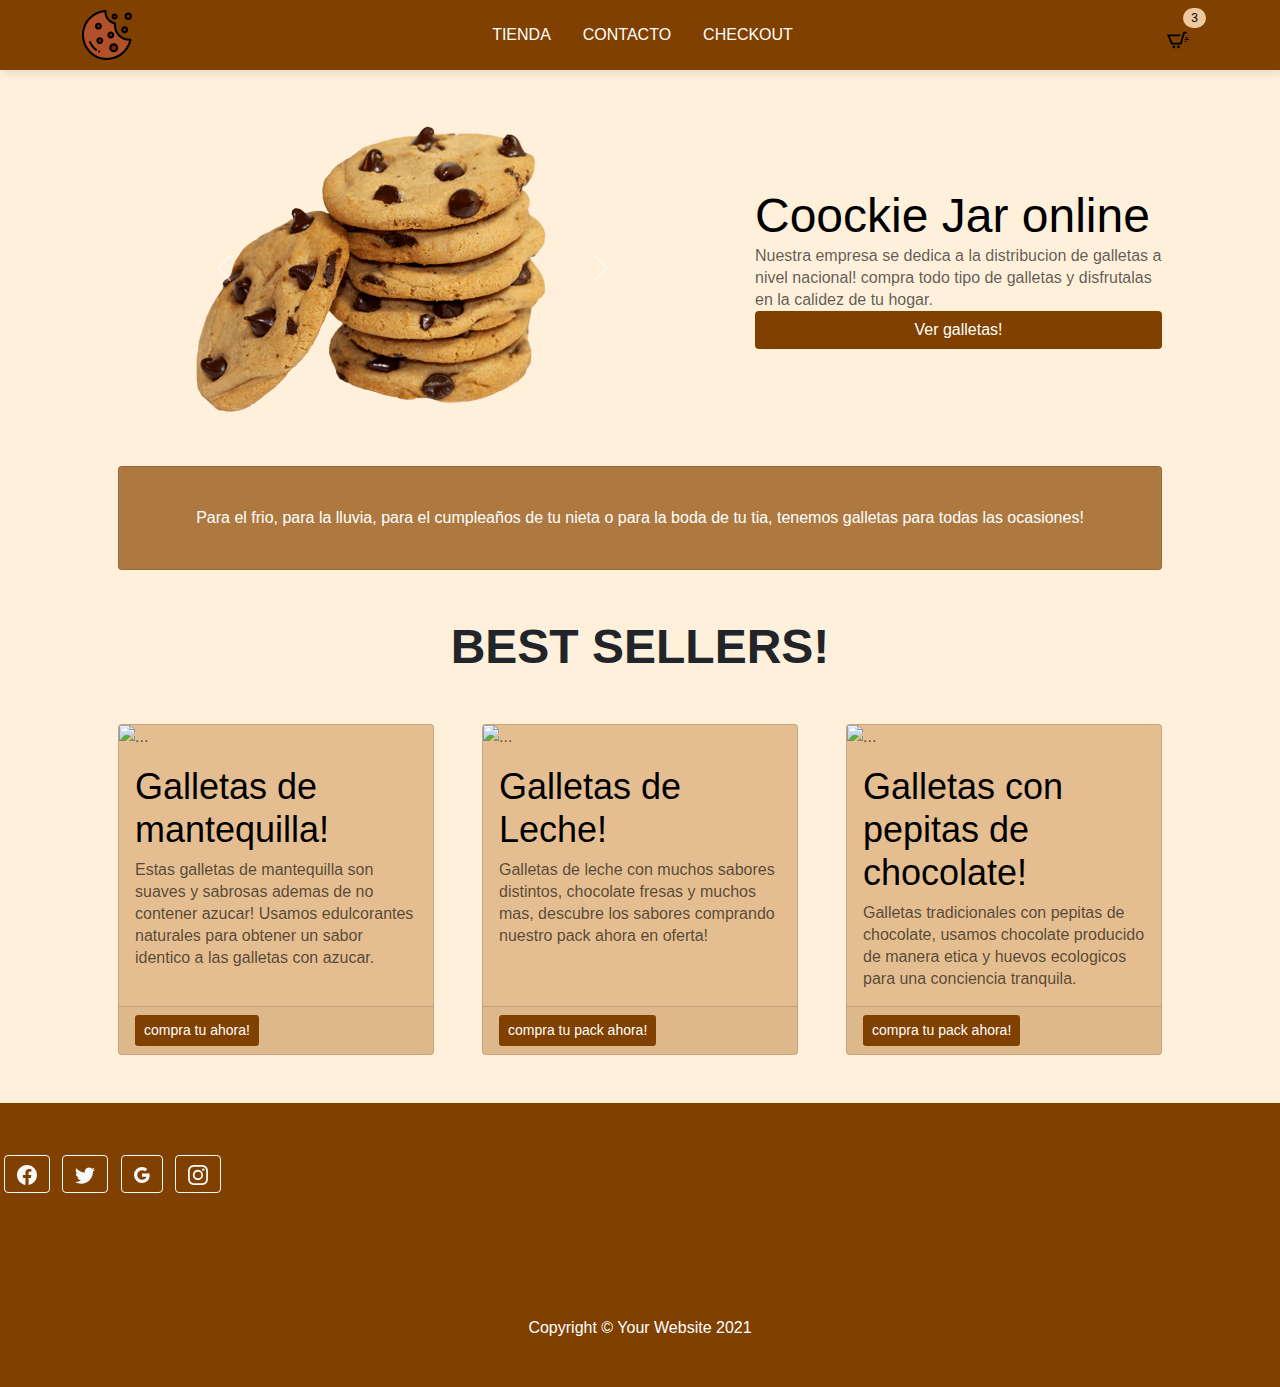
==== index.html @ 3db8d8eb "Footer pagina principal, falta centrarlo" ====
<!DOCTYPE html>
<html lang="en">
    <head>
        <meta charset="utf-8" />
        <meta name="viewport" content="width=device-width, initial-scale=1, shrink-to-fit=no" />
        <meta name="description" content="" />
        <meta name="author" content="" />
        <title>Coockie Jar</title>
        <!-- Favicon-->
        <link rel="icon" type="image/x-icon" href="assets/favicon.ico" />
        <!-- Core theme CSS (includes Bootstrap)-->
        <link href="css/styles.css" rel="stylesheet" />
        
        <script src="js/bootstrap.min.js" ></script>
        <script src="js/popper.min.js" ></script>
        <!--====== Favicon Icon ======-->
    <link rel="shortcut icon" href="assets/imagenes/cookies-svgrepo-com.svg" type="image/png">

    <!--====== Slick CSS ======-->
    <link rel="stylesheet" href="assets/css/slick.css">

    <!--====== Line Icons CSS ======-->
    <link rel="stylesheet" href="assets/css/LineIcons.css">

    <!--====== Material Design Icons CSS ======-->
    <link rel="stylesheet" href="assets/css/materialdesignicons.min.css">

    <!--====== Jquery Ui CSS ======-->
    <link rel="stylesheet" href="assets/css/jquery-ui.min.css">

    <!--====== nice select CSS ======-->
    <link rel="stylesheet" href="assets/css/nice-select.css">

    <!--====== Bootstrap CSS ======-->
    <link rel="stylesheet" href="assets/css/bootstrap.min.css">

    <!--====== Default CSS ======-->
    <link rel="stylesheet" href="assets/css/default.css">

    <!--====== Style CSS ======-->
    </head>
    <body class="background-color-galleta">
        <!-- Responsive navbar-->
        <div class="navigation navbar-custom buton-galletacolor">
            <header class="navbar-style-7 position-relative buton-galletacolor">
              <div class="container buton-galletacolor">
                <div class="navbar-mobile d-lg-none buton-galletacolor">
                  <div class="row align-items-center">
                    <div class="col-3">
                      <div class="navbar-toggle icon-text-btn">
                        <a
                          class="icon-btn bg-dark primary-icon-text mobile-menu-open-7"
                          href="javascript:void(0)"
                        >
                          <i class="mdi mdi-menu "></i>
                        </a>
                      </div>
                    </div>
                    <div class="col-6">
                      <div class="mobile-logo text-center">
                        <a href="index.html"
                          ><img class="logoplox" src="assets/imagenes/cookies-svgrepo-com.svg" alt="Logo"
                        /></a>
                      </div>
                    </div>
                    <div class="col-3">
                      <div class="navbar-cart">
                        <a
                          class="icon-btn primary-icon-text icon-text-btn"
                          href="javascript:void(0)"
                        >
                          <img class="logoplox"src="assets\imagenes\iconmonstr-shopping-cart-23.svg" alt="Icon" />
                          <span class="icon-text text-dark text-style-1">3</span>
                        </a>
                        <div class="navbar-cart-dropdown">
                          <div class="checkout-style-2">
                            <div
                              class="checkout-header d-flex justify-content-between"
                            >
                              <h6 class="title">Carrito</h6>
                            </div>
                            <div class="checkout-table table-responsive">
                              <table class="table">
                                <tbody>
                                  <tr>
                                    <td class="checkout-product">
                                      <div class="product-cart d-flex">
                                        <div class="product-thumb">
                                          <img
                                            src="assets/imagenes/mantequilla venta.png"
                                            alt="Product"
                                          />
                                        </div>
                                        <div class="product-content media-body">
                                          <h5 class="title">
                                            <a href="product-details-page.html"
                                              >Galletas de Mantequilla</a
                                            >
                                          </h5>
                                          <ul>
                                            <li><span>Pack</span></li>
                                            <li><span>20u</span></li>
                                            <li>
                                              <a
                                                class="delete"
                                                href="javascript:void(0)"
                                              >
                                                <i class="mdi mdi-delete"></i>
                                              </a>
                                            </li>
                                          </ul>
                                        </div>
                                      </div>
                                    </td>
                                    <td class="checkout-quantity">
                                      <div class="product-quantity d-inline-flex">
                                        <button type="button" id="sub" class="sub">
                                          <i class="mdi mdi-minus"></i>
                                        </button>
                                        <input type="text" value="1" />
                                        <button type="button" id="add" class="add">
                                          <i class="mdi mdi-plus"></i>
                                        </button>
                                      </div>
                                    </td>
                                    <td class="checkout-price">
                                      <p class="price">€7.00</p>
                                    </td>
                                  </tr>
                                  <tr>
                                    <td class="checkout-product">
                                      <div class="product-cart d-flex">
                                        <div class="product-thumb">
                                          <img
                                            src="assets/imagenes/leche venta.png"
                                            alt="Product"
                                          />
                                        </div>
                                        <div class="product-content media-body">
                                          <h5 class="title">
                                            <a href="product-details-page.html"
                                              >Galeltas de Leche</a
                                            >
                                          </h5>
                                          <ul>
                                            <li><span>Pack</span></li>
                                            <li><span>20u</span></li>
                                            <li>
                                              <a
                                                class="delete"
                                                href="javascript:void(0)"
                                              >
                                                <i class="mdi mdi-delete"></i>
                                              </a>
                                            </li>
                                          </ul>
                                        </div>
                                      </div>
                                    </td>
                                    <td class="checkout-quantity">
                                      <div class="product-quantity d-inline-flex">
                                        <button type="button" id="sub" class="sub">
                                          <i class="mdi mdi-minus"></i>
                                        </button>
                                        <input type="text" value="1" />
                                        <button type="button" id="add" class="add">
                                          <i class="mdi mdi-plus"></i>
                                        </button>
                                      </div>
                                    </td>
                                    <td class="checkout-price">
                                      <p class="price"></div>
                                        <!-- Product price-->
                                        <span class="text-muted text-decoration-line-through">€12.00</span>
                                        €9.00
                                    </div></p>
                                    </td>
                                  </tr>
                                  <tr>
                                    <td class="checkout-product">
                                      <div class="product-cart d-flex">
                                        <div class="product-thumb">
                                          <img
                                            src="assets/imagenes/chocolatechip venta.png"
                                            alt="Product"
                                          />
                                        </div>
                                        <div class="product-content media-body">
                                          <h5 class="title">
                                            <a href="product-details-page.html"
                                              >Galletas con Pepitas</a
                                            >
                                          </h5>
                                          <ul>
                                            <li><span>Pack</span></li>
                                            <li><span>20u</span></li>
                                            <li>
                                              <a
                                                class="delete"
                                                href="javascript:void(0)"
                                              >
                                                <i class="mdi mdi-delete"></i>
                                              </a>
                                            </li>
                                          </ul>
                                        </div>
                                      </div>
                                    </td>
                                    <td class="checkout-quantity">
                                      <div class="product-quantity d-inline-flex">
                                        <button type="button" id="sub" class="sub">
                                          <i class="mdi mdi-minus"></i>
                                        </button>
                                        <input type="text" value="1" />
                                        <button type="button" id="add" class="add">
                                          <i class="mdi mdi-plus"></i>
                                        </button>
                                      </div>
                                    </td>
                                    <td class="checkout-price">
                                      <p class="price">€15.00</p>
                                    </td>
                                  </tr>
                                  <tr>
                                    <td class="checkout-product">
                                      <div class="product-cart d-flex">
                                        <div class="product-thumb">
                                          <img
                                            src="assets/imagenes/GalletasAbuelaVentas3(I).jpg"
                                            alt="Product"
                                          />
                                        </div>
                                        <div class="product-content media-body">
                                          <h5 class="title">
                                            <a href="product-details-page.html"
                                              >Galletas de la abuela</a
                                            >
                                          </h5>
                                          <ul>
                                            <li><span>Pack</span></li>
                                            <li><span>20u</span></li>
                                            <li>
                                              <a
                                                class="delete"
                                                href="javascript:void(0)"
                                              >
                                                <i class="mdi mdi-delete"></i>
                                              </a>
                                            </li>
                                          </ul>
                                        </div>
                                      </div>
                                    </td>
                                    <td class="checkout-quantity">
                                      <div class="product-quantity d-inline-flex">
                                        <button type="button" id="sub" class="sub">
                                          <i class="mdi mdi-minus"></i>
                                        </button>
                                        <input type="text" value="1" />
                                        <button type="button" id="add" class="add">
                                          <i class="mdi mdi-plus"></i>
                                        </button>
                                      </div>
                                    </td>
                                    <td class="checkout-price">
                                      <p class="price"></div>
                                        <!-- Product price-->
                                        <span class="text-muted text-decoration-line-through">€18.99</span>
                                        €15.00
                                    </div></p>
                                    </td>
                                  </tr>
                                </tbody>
                              </table>
                            </div>
                            <div class="checkout-footer">
                              <div
                                class="
                                  checkout-sub-total
                                  d-flex
                                  justify-content-between
                                "
                              >
                                <p class="value">Precio Total:</p>
                                <p class="price">€46</p>
                              </div>
                              <div class="checkout-btn">
                                <a
                                  href="cart-page.html"
                                  class="main-btn primary-btn-border"
                                  >Ver carrito</a
                                >
                                <a
                                  href="checkout-page.html"
                                  class="main-btn primary-btn"
                                  >Checkout</a
                                >
                              </div>
                            </div>
                          </div>
                        </div>
                      </div>
                    </div>
                  </div>
      
                  
                </div>
              </div>
              <div class="navbar-container navbar-sidebar-7">
                <div class="navbar-close d-lg-none">
                  <a class="close-mobile-menu-7" href="javascript:void(0)"
                    ><i class="mdi mdi-close"></i
                  ></a>
                </div>
      
                
      
                <div class="navbar-wrapper buton-galletacolor">
                  <div class="container-lg">
                    <nav
                      class="
                        main-navbar
                        d-lg-flex
                        justify-content-between
                        align-items-center
                        buton-galletacolor
                      "
                    >
                      <div class="desktop-logo d-none d-lg-block">
                        <a href="index.html"
                          ><img class="logoplox" src="assets/imagenes/cookies-svgrepo-com.svg" alt="Logo"
                        /></a>
                      </div>
      
                      <div class="navbar-menu ">
                        <ul class="main-menu ">
                          <li class="position-static menu-item-has-children">
                            <a class ="text-white" href="tienda.html">tienda</a>
      
                            
                          </li>
                          <li><a class ="text-white" href="contact.html">contacto</a></li>
                          <li><a class ="text-white" href="checkout-page.html">checkout</a></li>
                          
                        </ul>
                      </div>
      
                     
                        <div class="navbar-cart">
                          <a
                            class="icon-btn primary-icon-text icon-text-btn"
                            href="javascript:void(0)"
                          >
                            <img class="logoplox" src="assets\imagenes\iconmonstr-shopping-cart-23.svg" alt="Icon" />
                            <span class="icon-text text-style-1">3</span>
                          </a>
                          <div class="navbar-cart-dropdown">
                            <div class="checkout-style-2">
                              <div
                                class="checkout-header d-flex justify-content-between"
                              >
                                <h6 class="title">Carrito</h6>
                              </div>
                              <div class="checkout-table">
                                <table class="table">
                                  <tbody>
                                    <tr>
                                      <td class="checkout-product">
                                        <div class="product-cart d-flex">
                                          <div class="product-thumb">
                                            <img
                                              src="assets/imagenes/mantequilla venta.png"
                                              alt="Product"
                                            />
                                          </div>
                                          <div class="product-content media-body">
                                            <h5 class="title">
                                              <a href="product-details-page.html"
                                                >Galletas de Mantequilla</a
                                              >
                                            </h5>
                                            <ul>
                                              <li><span>Pack</span></li>
                                              <li><span>20u</span></li>
                                              <li>
                                                <a
                                                  class="delete"
                                                  href="javascript:void(0)"
                                                >
                                                  <i class="mdi mdi-delete"></i>
                                                </a>
                                              </li>
                                            </ul>
                                          </div>
                                        </div>
                                      </td>
                                      <td class="checkout-quantity">
                                        <div class="product-quantity d-inline-flex">
                                          <button type="button" id="sub" class="sub">
                                            <i class="mdi mdi-minus"></i>
                                          </button>
                                          <input type="text" value="1" />
                                          <button type="button" id="add" class="add">
                                            <i class="mdi mdi-plus"></i>
                                          </button>
                                        </div>
                                      </td>
                                      <td class="checkout-price">
                                        <p class="price">€7.00</p>
                                      </td>
                                    </tr>
                                    <tr>
                                      <td class="checkout-product">
                                        <div class="product-cart d-flex">
                                          <div class="product-thumb">
                                            <img
                                              src="assets/imagenes/leche venta.png"
                                              alt="Product"
                                            />
                                          </div>
                                          <div class="product-content media-body">
                                            <h5 class="title">
                                              <a href="product-details-page.html"
                                                >Galletas de leche</a
                                              >
                                            </h5>
                                            <ul>
                                              <li><span>Pack</span></li>
                                              <li><span>20u</span></li>
                                              <li>
                                                <a
                                                  class="delete"
                                                  href="javascript:void(0)"
                                                >
                                                  <i class="mdi mdi-delete"></i>
                                                </a>
                                              </li>
                                            </ul>
                                          </div>
                                        </div>
                                      </td>
                                      <td class="checkout-quantity">
                                        <div class="product-quantity d-inline-flex">
                                          <button type="button" id="sub" class="sub">
                                            <i class="mdi mdi-minus"></i>
                                          </button>
                                          <input type="text" value="1" />
                                          <button type="button" id="add" class="add">
                                            <i class="mdi mdi-plus"></i>
                                          </button>
                                        </div>
                                      </td>
                                      <td class="checkout-price">
                                        <p class="price"></div>
                                          <!-- Product price-->
                                          <span class="text-muted text-decoration-line-through">€12.00</span>
                                          €9.00
                                      </div></p>
                                      </td>
                                    </tr>
                                    <tr>
                                      <td class="checkout-product">
                                        <div class="product-cart d-flex">
                                          <div class="product-thumb">
                                            <img
                                              src="assets/imagenes/chocolatechip venta.png"
                                              alt="Product"
                                            />
                                          </div>
                                          <div class="product-content media-body">
                                            <h5 class="title">
                                              <a href="product-details-page.html"
                                                >Galletas con Pepitas</a
                                              >
                                            </h5>
                                            <ul>
                                              <li><span>Pack</span></li>
                                              <li><span>20u</span></li>
                                              <li>
                                                <a
                                                  class="delete"
                                                  href="javascript:void(0)"
                                                >
                                                  <i class="mdi mdi-delete"></i>
                                                </a>
                                              </li>
                                            </ul>
                                          </div>
                                        </div>
                                      </td>
                                      <td class="checkout-quantity">
                                        <div class="product-quantity d-inline-flex">
                                          <button type="button" id="sub" class="sub">
                                            <i class="mdi mdi-minus"></i>
                                          </button>
                                          <input type="text" value="1" />
                                          <button type="button" id="add" class="add">
                                            <i class="mdi mdi-plus"></i>
                                          </button>
                                        </div>
                                      </td>
                                      <td class="checkout-price">
                                        <p class="price">€15.00</p>
                                      </td>
                                    </tr>
                                    <tr>
                                      <td class="checkout-product">
                                        <div class="product-cart d-flex">
                                          <div class="product-thumb">
                                            <img
                                              src="assets/imagenes/GalletasAbuelaVentas3(I).jpg"
                                              alt="Product"
                                            />
                                          </div>
                                          <div class="product-content media-body">
                                            <h5 class="title">
                                              <a href="product-details-page.html"
                                                >Galletas de la Abuela</a
                                              >
                                            </h5>
                                            <ul>
                                              <li><span>Pack</span></li>
                                              <li><span>20u</span></li>
                                              <li>
                                                <a
                                                  class="delete"
                                                  href="javascript:void(0)"
                                                >
                                                  <i class="mdi mdi-delete"></i>
                                                </a>
                                              </li>
                                            </ul>
                                          </div>
                                        </div>
                                      </td>
                                      <td class="checkout-quantity">
                                        <div class="product-quantity d-inline-flex">
                                          <button type="button" id="sub" class="sub">
                                            <i class="mdi mdi-minus"></i>
                                          </button>
                                          <input type="text" value="1" />
                                          <button type="button" id="add" class="add">
                                            <i class="mdi mdi-plus"></i>
                                          </button>
                                        </div>
                                      </td>
                                      <td class="checkout-price">
                                        <p class="price"></div>
                                          <!-- Product price-->
                                          <span class="text-muted text-decoration-line-through">€18.99</span>
                                          €15.00
                                      </div></p>
                                      </td>
                                    </tr>
                                  </tbody>
                                </table>
                              </div>
                              <div class="checkout-footer">
                                <div
                                  class="
                                    checkout-sub-total
                                    d-flex
                                    justify-content-between
                                  "
                                >
                                  <p class="value">Precio Total:</p>
                                  <p class="price">€46</p>
                                </div>
                                <div class="checkout-btn">
                                  <a
                                    href="cart-page.html"
                                    class="main-btn primary-btn-border"
                                    >Ver carrito</a
                                  >
                                  <a
                                    href="checkout-page.html"
                                    class="main-btn primary-btn"
                                    >Checkout</a
                                  >
                                </div>
                              </div>
                            </div>
                          </div>
                        </div>
                      </div>
                    </nav>
                  </div>
                </div>
              </div>
              <div class="overlay-7"></div>
            </header>
          </div>
      
        <!-- Page Content-->
        <div class="container px-4 px-lg-5 bs-galletafondo" >
            <!-- Heading Row-->
            <div class="row gx-4 gx-lg-5 align-items-center my-5">
                <div class="col-lg-7 imagenes-carousel"><div id="carouselExampleControls" class="carousel slide" data-bs-ride="carousel">
                    <div class="carousel-inner ">
                      <div class="carousel-item active ">
                        <img class ="imagenes-carousel " src="assets\imagenes\chocolatechipcoockiescarousel.png"  alt="...">
                      </div>
                      <div class="carousel-item">
                        <img class ="imagenes-carousel " src="assets\imagenes\butter carousel.png"  alt="...">
                      </div>
                      <div class="carousel-item">
                        <img class ="imagenes-carousel " src="assets\imagenes\chocpolatechip carousel.png"  alt="...">
                      </div>
                    </div>
                    <button class="carousel-control-prev" type="button" data-bs-target="#carouselExampleControls" data-bs-slide="prev">
                      <span class="carousel-control-prev-icon" aria-hidden="true"></span>
                      <span class="visually-hidden">Previous</span>
                    </button>
                    <button class="carousel-control-next" type="button" data-bs-target="#carouselExampleControls" data-bs-slide="next">
                      <span class="carousel-control-next-icon" aria-hidden="true"></span>
                      <span class="visually-hidden">Next</span>
                    </button>
                  </div>
                </div>
                <div class="col-lg-5">
                    <h1 class="font-weight-light">Coockie Jar online</h1>
                    <p>Nuestra empresa se dedica a la distribucion de galletas a nivel nacional! compra todo tipo de galletas y disfrutalas en la calidez de tu hogar.</p>
                    <a class="btn text-white buton-galletacolor" href="#!">Ver galletas!</a>
                </div>
            </div>
            <!-- Call to Action-->
            <div class="card text-white background-galletacard my-5 py-4 text-center">
                <div class="card-body"><p class="text-white m-0 font-weight-bolder  ">Para el frio, para la lluvia, para el cumpleaños de tu nieta o para la boda de tu tia, tenemos galletas para todas las ocasiones!</p></div>
            </div>
            <div class="row">
                <div class="col mb-5">
                    <h1 class="fw-bolder text-dark text-center"> BEST SELLERS!</h1>
                </div>

            </div>
            <!-- Content Row-->
            <div class="row gx-4 gx-lg-5">
                <div class="col-md-4 mb-5">
                    <div class="card h-100 cardsbtch">
                        <img src="assets\imagenes\mantequilla venta.png" class="card-img-top" alt="...">
                        <div class="card-body">
                            <h2 class="card-title">Galletas de mantequilla!</h2>
                            <p class="card-text">Estas galletas de mantequilla son suaves y sabrosas ademas de no contener azucar! Usamos edulcorantes naturales para obtener un sabor identico a las galletas con azucar.</p>
                        </div>
                        <div class="card-footer"><a class="buton-galletacolor btn text-white btn-sm" href="#!">compra tu   ahora!</a></div>
                    </div>
                </div>
                <div class="col-md-4 mb-5">
                    <div class="card h-100 cardsbtch">
                        <img src="assets\imagenes\leche venta.png" class="card-img-top" alt="...">
                        <div class="card-body">
                            <h2 class="card-title">Galletas de Leche!</h2>
                            <p class="card-text">Galletas de leche con muchos sabores distintos, chocolate fresas y  muchos mas, descubre los sabores comprando nuestro pack ahora en oferta! </p>
                        </div>
                        <div class="card-footer"><a class="buton-galletacolor btn text-white btn-sm" href="#!">compra tu pack ahora!</a></div>
                    </div>
                </div>
                <div class="col-md-4 mb-5">
                    <div class="card h-100 cardsbtch">
                        <img src="assets\imagenes\chocolatechip venta.png" class="card-img-top" alt="...">
                        <div class="card-body">
                            <h2 class="card-title">Galletas con pepitas de chocolate!</h2>
                            <p class="card-text">Galletas tradicionales con pepitas de chocolate, usamos chocolate producido de manera etica y huevos ecologicos para una conciencia tranquila.</p>
                        </div>
                        <div class="card-footer"><a class="buton-galletacolor btn text-white btn-sm" href="#!">compra tu pack ahora!</a></div>
                    </div>
                </div>
            </div>
        </div>
  <div class="py-5 buton-galletacolor center-block">
    <!-- Section: Social media -->
    <section class="mb-4">
      <!-- Facebook -->
      <a class="btn btn-outline-light btn-floating m-1"role="button"
        ><svg xmlns="http://www.w3.org/2000/svg" width="20" height="20" fill="currentColor" class="bi bi-facebook" viewBox="0 0 16 16">
          <path d="M16 8.049c0-4.446-3.582-8.05-8-8.05C3.58 0-.002 3.603-.002 8.05c0 4.017 2.926 7.347 6.75 7.951v-5.625h-2.03V8.05H6.75V6.275c0-2.017 1.195-3.131 3.022-3.131.876 0 1.791.157 1.791.157v1.98h-1.009c-.993 0-1.303.621-1.303 1.258v1.51h2.218l-.354 2.326H9.25V16c3.824-.604 6.75-3.934 6.75-7.951z"></path>
        </svg>
      </a>

      <!-- Twitter -->
      <a class="btn btn-outline-light btn-floating m-1" role="button"
         ><svg xmlns="http://www.w3.org/2000/svg" width="20" height="20" fill="currentColor" class="bi bi-twitter" viewBox="0 0 16 16">
            <path d="M5.026 15c6.038 0 9.341-5.003 9.341-9.334 0-.14 0-.282-.006-.422A6.685 6.685 0 0 0 16 3.542a6.658 6.658 0 0 1-1.889.518 3.301 3.301 0 0 0 1.447-1.817 6.533 6.533 0 0 1-2.087.793A3.286 3.286 0 0 0 7.875 6.03a9.325 9.325 0 0 1-6.767-3.429 3.289 3.289 0 0 0 1.018 4.382A3.323 3.323 0 0 1 .64 6.575v.045a3.288 3.288 0 0 0 2.632 3.218 3.203 3.203 0 0 1-.865.115 3.23 3.23 0 0 1-.614-.057 3.283 3.283 0 0 0 3.067 2.277A6.588 6.588 0 0 1 .78 13.58a6.32 6.32 0 0 1-.78-.045A9.344 9.344 0 0 0 5.026 15z"></path>
          </svg>
        </button>
      </a>

      <!-- Google -->
      <a class="btn btn-outline-light btn-floating m-1" role="button"
        ><svg xmlns="http://www.w3.org/2000/svg" width="16" height="16" fill="currentColor" class="bi bi-google" viewBox="0 0 16 16">
          <path d="M15.545 6.558a9.42 9.42 0 0 1 .139 1.626c0 2.434-.87 4.492-2.384 5.885h.002C11.978 15.292 10.158 16 8 16A8 8 0 1 1 8 0a7.689 7.689 0 0 1 5.352 2.082l-2.284 2.284A4.347 4.347 0 0 0 8 3.166c-2.087 0-3.86 1.408-4.492 3.304a4.792 4.792 0 0 0 0 3.063h.003c.635 1.893 2.405 3.301 4.492 3.301 1.078 0 2.004-.276 2.722-.764h-.003a3.702 3.702 0 0 0 1.599-2.431H8v-3.08h7.545z"></path>
        </svg>
      </a>

      <!-- Instagram -->
      <a class="btn btn-outline-light btn-floating m-1" role="button"
        ><svg xmlns="http://www.w3.org/2000/svg" width="20" height="20" fill="currentColor" class="bi bi-instagram" viewBox="0 0 16 16">
          <path d="M8 0C5.829 0 5.556.01 4.703.048 3.85.088 3.269.222 2.76.42a3.917 3.917 0 0 0-1.417.923A3.927 3.927 0 0 0 .42 2.76C.222 3.268.087 3.85.048 4.7.01 5.555 0 5.827 0 8.001c0 2.172.01 2.444.048 3.297.04.852.174 1.433.372 1.942.205.526.478.972.923 1.417.444.445.89.719 1.416.923.51.198 1.09.333 1.942.372C5.555 15.99 5.827 16 8 16s2.444-.01 3.298-.048c.851-.04 1.434-.174 1.943-.372a3.916 3.916 0 0 0 1.416-.923c.445-.445.718-.891.923-1.417.197-.509.332-1.09.372-1.942C15.99 10.445 16 10.173 16 8s-.01-2.445-.048-3.299c-.04-.851-.175-1.433-.372-1.941a3.926 3.926 0 0 0-.923-1.417A3.911 3.911 0 0 0 13.24.42c-.51-.198-1.092-.333-1.943-.372C10.443.01 10.172 0 7.998 0h.003zm-.717 1.442h.718c2.136 0 2.389.007 3.232.046.78.035 1.204.166 1.486.275.373.145.64.319.92.599.28.28.453.546.598.92.11.281.24.705.275 1.485.039.843.047 1.096.047 3.231s-.008 2.389-.047 3.232c-.035.78-.166 1.203-.275 1.485a2.47 2.47 0 0 1-.599.919c-.28.28-.546.453-.92.598-.28.11-.704.24-1.485.276-.843.038-1.096.047-3.232.047s-2.39-.009-3.233-.047c-.78-.036-1.203-.166-1.485-.276a2.478 2.478 0 0 1-.92-.598 2.48 2.48 0 0 1-.6-.92c-.109-.281-.24-.705-.275-1.485-.038-.843-.046-1.096-.046-3.233 0-2.136.008-2.388.046-3.231.036-.78.166-1.204.276-1.486.145-.373.319-.64.599-.92.28-.28.546-.453.92-.598.282-.11.705-.24 1.485-.276.738-.034 1.024-.044 2.515-.045v.002zm4.988 1.328a.96.96 0 1 0 0 1.92.96.96 0 0 0 0-1.92zm-4.27 1.122a4.109 4.109 0 1 0 0 8.217 4.109 4.109 0 0 0 0-8.217zm0 1.441a2.667 2.667 0 1 1 0 5.334 2.667 2.667 0 0 1 0-5.334z"></path>
        </svg>
      </a>
    </section>
  </div>
        <!-- Footer-->
        <footer class="py-5 buton-galletacolor">
            <div class="container px-4 px-lg-3"><p class="m-0 text-center text-white">Copyright &copy; Your Website 2021</p></div>
        </footer>
        <!-- Bootstrap core JS-->
        <script src="https://cdn.jsdelivr.net/npm/bootstrap@5.1.3/dist/js/bootstrap.bundle.min.js"></script>
        <!-- Core theme JS-->
        <!--====== Footer Style 3 Part Ends ======-->

    <!--====== Bootstrap 5 js ======-->
    <script src="assets/js/popper.min.js"></script>
    <script src="assets/js/bootstrap.min.js"></script>


    <!--====== Jquery js ======-->
    <script src="assets/js/vendor/jquery-3.5.1.min.js"></script>
    <script src="assets/js/vendor/modernizr-3.7.1.min.js"></script>

    <!--====== Slick js ======-->
    <script src="assets/js/slick.min.js"></script>

    <!--====== Accordion Steps Form js ======-->
    <script src="assets/js/jquery-vj-accordion-steps.js"></script>

    <!--====== Jquery Ui js ======-->
    <script src="assets/js/jquery-ui.min.js"></script>

    <!--====== Form validator js ======-->
    <script src="assets/js/jquery.form-validator.min.js"></script>

    <!--====== nice select js ======-->
    <script src="assets/js/jquery.nice-select.min.js"></script>

    <!--====== formatter js ======-->
    <script src="assets/js/jquery.formatter.min.js"></script>

    <!--====== Main js ======-->
    <script src="assets/js/count-up.min.js"></script>

    <!--====== Main js ======-->
    <script src="assets/js/main.js"></script>

    </body>
</html>
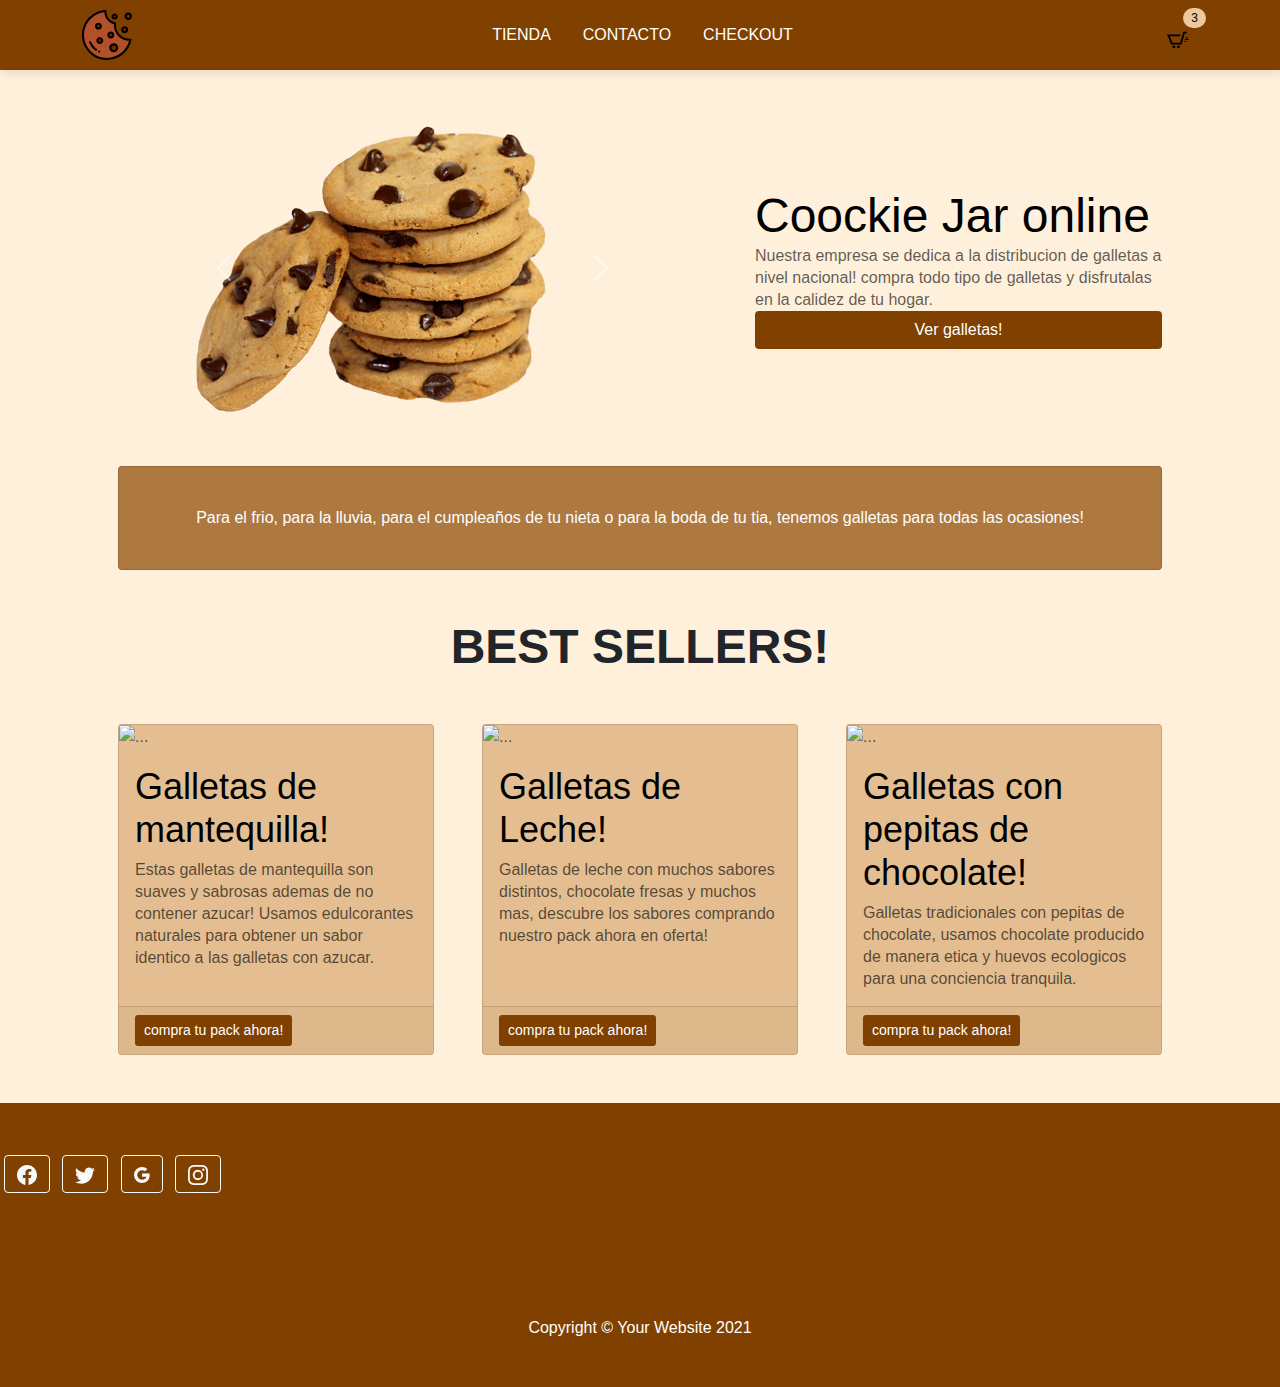
==== commit ae1bd61b: "Merge branch 'main' of https://github.com/alex98rf/WORK" ====
--- a/index.html
+++ b/index.html
@@ -286,12 +286,12 @@
                               </div>
                               <div class="checkout-btn">
                                 <a
-                                  href="cart-page.html"
+                                  href="checkout-page.html"
                                   class="main-btn primary-btn-border"
                                   >Ver carrito</a
                                 >
                                 <a
-                                  href="checkout-page.html"
+                                  href="checkoutestosi.html"
                                   class="main-btn primary-btn"
                                   >Checkout</a
                                 >
@@ -340,7 +340,7 @@
                             
                           </li>
                           <li><a class ="text-white" href="contact.html">contacto</a></li>
-                          <li><a class ="text-white" href="checkout-page.html">checkout</a></li>
+                          <li><a class ="text-white" href="checkoutestosi.html">checkout</a></li>
                           
                         </ul>
                       </div>
@@ -568,12 +568,12 @@
                                 </div>
                                 <div class="checkout-btn">
                                   <a
-                                    href="cart-page.html"
+                                    href="checkout-page.html"
                                     class="main-btn primary-btn-border"
                                     >Ver carrito</a
                                   >
                                   <a
-                                    href="checkout-page.html"
+                                    href="checkoutestosi.html"
                                     class="main-btn primary-btn"
                                     >Checkout</a
                                   >
@@ -642,7 +642,7 @@
                             <h2 class="card-title">Galletas de mantequilla!</h2>
                             <p class="card-text">Estas galletas de mantequilla son suaves y sabrosas ademas de no contener azucar! Usamos edulcorantes naturales para obtener un sabor identico a las galletas con azucar.</p>
                         </div>
-                        <div class="card-footer"><a class="buton-galletacolor btn text-white btn-sm" href="#!">compra tu   ahora!</a></div>
+                        <div class="card-footer"><a class="buton-galletacolor btn text-white btn-sm" href="#!">compra tu  pack ahora!</a></div>
                     </div>
                 </div>
                 <div class="col-md-4 mb-5">
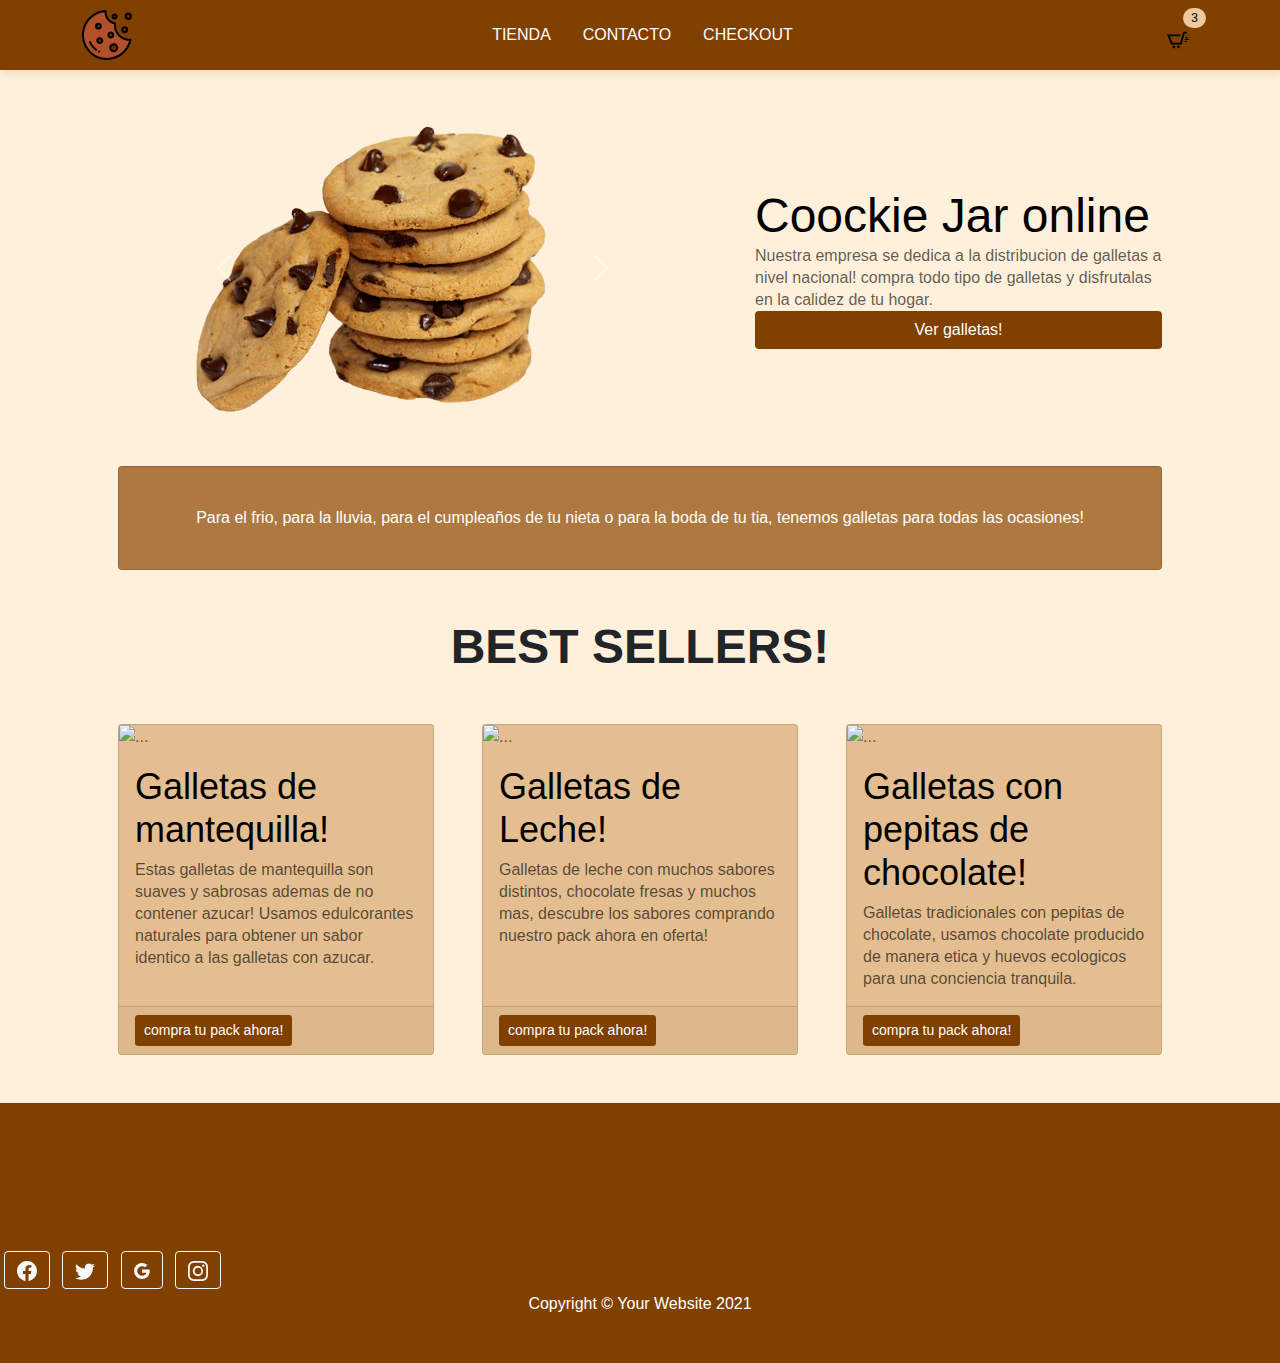
==== commit 73695839: "enlaces" ====
--- a/index.html
+++ b/index.html
@@ -669,39 +669,42 @@
         </div>
   <div class="py-5 buton-galletacolor center-block">
     <!-- Section: Social media -->
-    <section class="mb-4">
-      <!-- Facebook -->
-      <a class="btn btn-outline-light btn-floating m-1"role="button"
-        ><svg xmlns="http://www.w3.org/2000/svg" width="20" height="20" fill="currentColor" class="bi bi-facebook" viewBox="0 0 16 16">
-          <path d="M16 8.049c0-4.446-3.582-8.05-8-8.05C3.58 0-.002 3.603-.002 8.05c0 4.017 2.926 7.347 6.75 7.951v-5.625h-2.03V8.05H6.75V6.275c0-2.017 1.195-3.131 3.022-3.131.876 0 1.791.157 1.791.157v1.98h-1.009c-.993 0-1.303.621-1.303 1.258v1.51h2.218l-.354 2.326H9.25V16c3.824-.604 6.75-3.934 6.75-7.951z"></path>
-        </svg>
-      </a>
-
-      <!-- Twitter -->
-      <a class="btn btn-outline-light btn-floating m-1" role="button"
-         ><svg xmlns="http://www.w3.org/2000/svg" width="20" height="20" fill="currentColor" class="bi bi-twitter" viewBox="0 0 16 16">
-            <path d="M5.026 15c6.038 0 9.341-5.003 9.341-9.334 0-.14 0-.282-.006-.422A6.685 6.685 0 0 0 16 3.542a6.658 6.658 0 0 1-1.889.518 3.301 3.301 0 0 0 1.447-1.817 6.533 6.533 0 0 1-2.087.793A3.286 3.286 0 0 0 7.875 6.03a9.325 9.325 0 0 1-6.767-3.429 3.289 3.289 0 0 0 1.018 4.382A3.323 3.323 0 0 1 .64 6.575v.045a3.288 3.288 0 0 0 2.632 3.218 3.203 3.203 0 0 1-.865.115 3.23 3.23 0 0 1-.614-.057 3.283 3.283 0 0 0 3.067 2.277A6.588 6.588 0 0 1 .78 13.58a6.32 6.32 0 0 1-.78-.045A9.344 9.344 0 0 0 5.026 15z"></path>
-          </svg>
-        </button>
-      </a>
-
-      <!-- Google -->
-      <a class="btn btn-outline-light btn-floating m-1" role="button"
-        ><svg xmlns="http://www.w3.org/2000/svg" width="16" height="16" fill="currentColor" class="bi bi-google" viewBox="0 0 16 16">
-          <path d="M15.545 6.558a9.42 9.42 0 0 1 .139 1.626c0 2.434-.87 4.492-2.384 5.885h.002C11.978 15.292 10.158 16 8 16A8 8 0 1 1 8 0a7.689 7.689 0 0 1 5.352 2.082l-2.284 2.284A4.347 4.347 0 0 0 8 3.166c-2.087 0-3.86 1.408-4.492 3.304a4.792 4.792 0 0 0 0 3.063h.003c.635 1.893 2.405 3.301 4.492 3.301 1.078 0 2.004-.276 2.722-.764h-.003a3.702 3.702 0 0 0 1.599-2.431H8v-3.08h7.545z"></path>
-        </svg>
-      </a>
-
-      <!-- Instagram -->
-      <a class="btn btn-outline-light btn-floating m-1" role="button"
-        ><svg xmlns="http://www.w3.org/2000/svg" width="20" height="20" fill="currentColor" class="bi bi-instagram" viewBox="0 0 16 16">
-          <path d="M8 0C5.829 0 5.556.01 4.703.048 3.85.088 3.269.222 2.76.42a3.917 3.917 0 0 0-1.417.923A3.927 3.927 0 0 0 .42 2.76C.222 3.268.087 3.85.048 4.7.01 5.555 0 5.827 0 8.001c0 2.172.01 2.444.048 3.297.04.852.174 1.433.372 1.942.205.526.478.972.923 1.417.444.445.89.719 1.416.923.51.198 1.09.333 1.942.372C5.555 15.99 5.827 16 8 16s2.444-.01 3.298-.048c.851-.04 1.434-.174 1.943-.372a3.916 3.916 0 0 0 1.416-.923c.445-.445.718-.891.923-1.417.197-.509.332-1.09.372-1.942C15.99 10.445 16 10.173 16 8s-.01-2.445-.048-3.299c-.04-.851-.175-1.433-.372-1.941a3.926 3.926 0 0 0-.923-1.417A3.911 3.911 0 0 0 13.24.42c-.51-.198-1.092-.333-1.943-.372C10.443.01 10.172 0 7.998 0h.003zm-.717 1.442h.718c2.136 0 2.389.007 3.232.046.78.035 1.204.166 1.486.275.373.145.64.319.92.599.28.28.453.546.598.92.11.281.24.705.275 1.485.039.843.047 1.096.047 3.231s-.008 2.389-.047 3.232c-.035.78-.166 1.203-.275 1.485a2.47 2.47 0 0 1-.599.919c-.28.28-.546.453-.92.598-.28.11-.704.24-1.485.276-.843.038-1.096.047-3.232.047s-2.39-.009-3.233-.047c-.78-.036-1.203-.166-1.485-.276a2.478 2.478 0 0 1-.92-.598 2.48 2.48 0 0 1-.6-.92c-.109-.281-.24-.705-.275-1.485-.038-.843-.046-1.096-.046-3.233 0-2.136.008-2.388.046-3.231.036-.78.166-1.204.276-1.486.145-.373.319-.64.599-.92.28-.28.546-.453.92-.598.282-.11.705-.24 1.485-.276.738-.034 1.024-.044 2.515-.045v.002zm4.988 1.328a.96.96 0 1 0 0 1.92.96.96 0 0 0 0-1.92zm-4.27 1.122a4.109 4.109 0 1 0 0 8.217 4.109 4.109 0 0 0 0-8.217zm0 1.441a2.667 2.667 0 1 1 0 5.334 2.667 2.667 0 0 1 0-5.334z"></path>
-        </svg>
-      </a>
-    </section>
+    
   </div>
         <!-- Footer-->
         <footer class="py-5 buton-galletacolor">
+          <div class="align-items-center">
+            <section class=" align-content-center">
+              <!-- Facebook -->
+              <a class="btn btn-outline-light btn-floating m-1"role="button"
+                ><svg xmlns="http://www.w3.org/2000/svg" width="20" height="20" fill="currentColor" class="bi bi-facebook" viewBox="0 0 16 16">
+                  <path d="M16 8.049c0-4.446-3.582-8.05-8-8.05C3.58 0-.002 3.603-.002 8.05c0 4.017 2.926 7.347 6.75 7.951v-5.625h-2.03V8.05H6.75V6.275c0-2.017 1.195-3.131 3.022-3.131.876 0 1.791.157 1.791.157v1.98h-1.009c-.993 0-1.303.621-1.303 1.258v1.51h2.218l-.354 2.326H9.25V16c3.824-.604 6.75-3.934 6.75-7.951z"></path>
+                </svg>
+              </a>
+        
+              <!-- Twitter -->
+              <a class="btn btn-outline-light btn-floating m-1" role="button"
+                 ><svg xmlns="http://www.w3.org/2000/svg" width="20" height="20" fill="currentColor" class="bi bi-twitter" viewBox="0 0 16 16">
+                    <path d="M5.026 15c6.038 0 9.341-5.003 9.341-9.334 0-.14 0-.282-.006-.422A6.685 6.685 0 0 0 16 3.542a6.658 6.658 0 0 1-1.889.518 3.301 3.301 0 0 0 1.447-1.817 6.533 6.533 0 0 1-2.087.793A3.286 3.286 0 0 0 7.875 6.03a9.325 9.325 0 0 1-6.767-3.429 3.289 3.289 0 0 0 1.018 4.382A3.323 3.323 0 0 1 .64 6.575v.045a3.288 3.288 0 0 0 2.632 3.218 3.203 3.203 0 0 1-.865.115 3.23 3.23 0 0 1-.614-.057 3.283 3.283 0 0 0 3.067 2.277A6.588 6.588 0 0 1 .78 13.58a6.32 6.32 0 0 1-.78-.045A9.344 9.344 0 0 0 5.026 15z"></path>
+                  </svg>
+                </button>
+              </a>
+        
+              <!-- Google -->
+              <a class="btn btn-outline-light btn-floating m-1" role="button"
+                ><svg xmlns="http://www.w3.org/2000/svg" width="16" height="16" fill="currentColor" class="bi bi-google" viewBox="0 0 16 16">
+                  <path d="M15.545 6.558a9.42 9.42 0 0 1 .139 1.626c0 2.434-.87 4.492-2.384 5.885h.002C11.978 15.292 10.158 16 8 16A8 8 0 1 1 8 0a7.689 7.689 0 0 1 5.352 2.082l-2.284 2.284A4.347 4.347 0 0 0 8 3.166c-2.087 0-3.86 1.408-4.492 3.304a4.792 4.792 0 0 0 0 3.063h.003c.635 1.893 2.405 3.301 4.492 3.301 1.078 0 2.004-.276 2.722-.764h-.003a3.702 3.702 0 0 0 1.599-2.431H8v-3.08h7.545z"></path>
+                </svg>
+              </a>
+        
+              <!-- Instagram -->
+              <a class="btn btn-outline-light btn-floating m-1" role="button"
+                ><svg xmlns="http://www.w3.org/2000/svg" width="20" height="20" fill="currentColor" class="bi bi-instagram" viewBox="0 0 16 16">
+                  <path d="M8 0C5.829 0 5.556.01 4.703.048 3.85.088 3.269.222 2.76.42a3.917 3.917 0 0 0-1.417.923A3.927 3.927 0 0 0 .42 2.76C.222 3.268.087 3.85.048 4.7.01 5.555 0 5.827 0 8.001c0 2.172.01 2.444.048 3.297.04.852.174 1.433.372 1.942.205.526.478.972.923 1.417.444.445.89.719 1.416.923.51.198 1.09.333 1.942.372C5.555 15.99 5.827 16 8 16s2.444-.01 3.298-.048c.851-.04 1.434-.174 1.943-.372a3.916 3.916 0 0 0 1.416-.923c.445-.445.718-.891.923-1.417.197-.509.332-1.09.372-1.942C15.99 10.445 16 10.173 16 8s-.01-2.445-.048-3.299c-.04-.851-.175-1.433-.372-1.941a3.926 3.926 0 0 0-.923-1.417A3.911 3.911 0 0 0 13.24.42c-.51-.198-1.092-.333-1.943-.372C10.443.01 10.172 0 7.998 0h.003zm-.717 1.442h.718c2.136 0 2.389.007 3.232.046.78.035 1.204.166 1.486.275.373.145.64.319.92.599.28.28.453.546.598.92.11.281.24.705.275 1.485.039.843.047 1.096.047 3.231s-.008 2.389-.047 3.232c-.035.78-.166 1.203-.275 1.485a2.47 2.47 0 0 1-.599.919c-.28.28-.546.453-.92.598-.28.11-.704.24-1.485.276-.843.038-1.096.047-3.232.047s-2.39-.009-3.233-.047c-.78-.036-1.203-.166-1.485-.276a2.478 2.478 0 0 1-.92-.598 2.48 2.48 0 0 1-.6-.92c-.109-.281-.24-.705-.275-1.485-.038-.843-.046-1.096-.046-3.233 0-2.136.008-2.388.046-3.231.036-.78.166-1.204.276-1.486.145-.373.319-.64.599-.92.28-.28.546-.453.92-.598.282-.11.705-.24 1.485-.276.738-.034 1.024-.044 2.515-.045v.002zm4.988 1.328a.96.96 0 1 0 0 1.92.96.96 0 0 0 0-1.92zm-4.27 1.122a4.109 4.109 0 1 0 0 8.217 4.109 4.109 0 0 0 0-8.217zm0 1.441a2.667 2.667 0 1 1 0 5.334 2.667 2.667 0 0 1 0-5.334z"></path>
+                </svg>
+              </a>
+            </section>
+          </div>
             <div class="container px-4 px-lg-3"><p class="m-0 text-center text-white">Copyright &copy; Your Website 2021</p></div>
         </footer>
         <!-- Bootstrap core JS-->
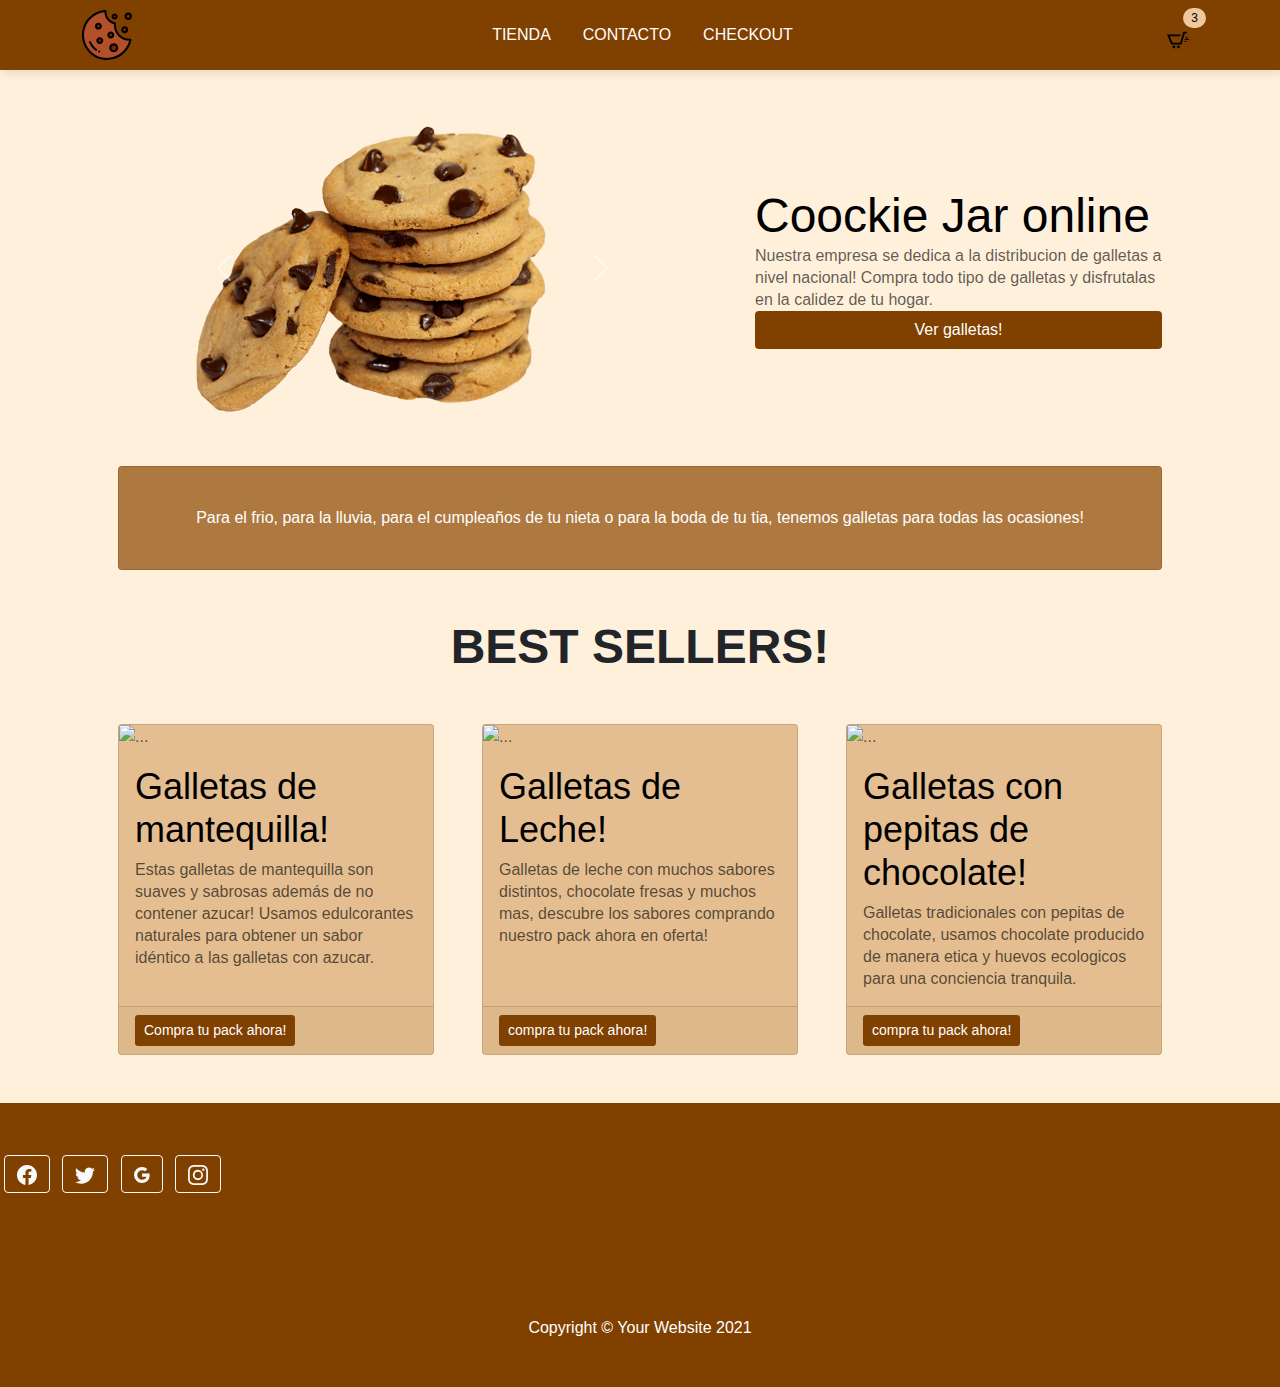
==== commit 775a529c: "He cambiado unas faltas en los tetos, y un enlace que no estaba bien en producto" ====
--- a/index.html
+++ b/index.html
@@ -619,7 +619,7 @@
                 </div>
                 <div class="col-lg-5">
                     <h1 class="font-weight-light">Coockie Jar online</h1>
-                    <p>Nuestra empresa se dedica a la distribucion de galletas a nivel nacional! compra todo tipo de galletas y disfrutalas en la calidez de tu hogar.</p>
+                    <p>Nuestra empresa se dedica a la distribucion de galletas a nivel nacional! Compra todo tipo de galletas y disfrutalas en la calidez de tu hogar.</p>
                     <a class="btn text-white buton-galletacolor" href="#!">Ver galletas!</a>
                 </div>
             </div>
@@ -640,9 +640,9 @@
                         <img src="assets\imagenes\mantequilla venta.png" class="card-img-top" alt="...">
                         <div class="card-body">
                             <h2 class="card-title">Galletas de mantequilla!</h2>
-                            <p class="card-text">Estas galletas de mantequilla son suaves y sabrosas ademas de no contener azucar! Usamos edulcorantes naturales para obtener un sabor identico a las galletas con azucar.</p>
+                            <p class="card-text">Estas galletas de mantequilla son suaves y sabrosas además de no contener azucar! Usamos edulcorantes naturales para obtener un sabor idéntico a las galletas con azucar.</p>
                         </div>
-                        <div class="card-footer"><a class="buton-galletacolor btn text-white btn-sm" href="#!">compra tu  pack ahora!</a></div>
+                        <div class="card-footer"><a class="buton-galletacolor btn text-white btn-sm" href="#!">Compra tu  pack ahora!</a></div>
                     </div>
                 </div>
                 <div class="col-md-4 mb-5">
@@ -669,42 +669,39 @@
         </div>
   <div class="py-5 buton-galletacolor center-block">
     <!-- Section: Social media -->
-    
+    <section class="mb-4">
+      <!-- Facebook -->
+      <a class="btn btn-outline-light btn-floating m-1"role="button"
+        ><svg xmlns="http://www.w3.org/2000/svg" width="20" height="20" fill="currentColor" class="bi bi-facebook" viewBox="0 0 16 16">
+          <path d="M16 8.049c0-4.446-3.582-8.05-8-8.05C3.58 0-.002 3.603-.002 8.05c0 4.017 2.926 7.347 6.75 7.951v-5.625h-2.03V8.05H6.75V6.275c0-2.017 1.195-3.131 3.022-3.131.876 0 1.791.157 1.791.157v1.98h-1.009c-.993 0-1.303.621-1.303 1.258v1.51h2.218l-.354 2.326H9.25V16c3.824-.604 6.75-3.934 6.75-7.951z"></path>
+        </svg>
+      </a>
+
+      <!-- Twitter -->
+      <a class="btn btn-outline-light btn-floating m-1" role="button"
+         ><svg xmlns="http://www.w3.org/2000/svg" width="20" height="20" fill="currentColor" class="bi bi-twitter" viewBox="0 0 16 16">
+            <path d="M5.026 15c6.038 0 9.341-5.003 9.341-9.334 0-.14 0-.282-.006-.422A6.685 6.685 0 0 0 16 3.542a6.658 6.658 0 0 1-1.889.518 3.301 3.301 0 0 0 1.447-1.817 6.533 6.533 0 0 1-2.087.793A3.286 3.286 0 0 0 7.875 6.03a9.325 9.325 0 0 1-6.767-3.429 3.289 3.289 0 0 0 1.018 4.382A3.323 3.323 0 0 1 .64 6.575v.045a3.288 3.288 0 0 0 2.632 3.218 3.203 3.203 0 0 1-.865.115 3.23 3.23 0 0 1-.614-.057 3.283 3.283 0 0 0 3.067 2.277A6.588 6.588 0 0 1 .78 13.58a6.32 6.32 0 0 1-.78-.045A9.344 9.344 0 0 0 5.026 15z"></path>
+          </svg>
+        </button>
+      </a>
+
+      <!-- Google -->
+      <a class="btn btn-outline-light btn-floating m-1" role="button"
+        ><svg xmlns="http://www.w3.org/2000/svg" width="16" height="16" fill="currentColor" class="bi bi-google" viewBox="0 0 16 16">
+          <path d="M15.545 6.558a9.42 9.42 0 0 1 .139 1.626c0 2.434-.87 4.492-2.384 5.885h.002C11.978 15.292 10.158 16 8 16A8 8 0 1 1 8 0a7.689 7.689 0 0 1 5.352 2.082l-2.284 2.284A4.347 4.347 0 0 0 8 3.166c-2.087 0-3.86 1.408-4.492 3.304a4.792 4.792 0 0 0 0 3.063h.003c.635 1.893 2.405 3.301 4.492 3.301 1.078 0 2.004-.276 2.722-.764h-.003a3.702 3.702 0 0 0 1.599-2.431H8v-3.08h7.545z"></path>
+        </svg>
+      </a>
+
+      <!-- Instagram -->
+      <a class="btn btn-outline-light btn-floating m-1" role="button"
+        ><svg xmlns="http://www.w3.org/2000/svg" width="20" height="20" fill="currentColor" class="bi bi-instagram" viewBox="0 0 16 16">
+          <path d="M8 0C5.829 0 5.556.01 4.703.048 3.85.088 3.269.222 2.76.42a3.917 3.917 0 0 0-1.417.923A3.927 3.927 0 0 0 .42 2.76C.222 3.268.087 3.85.048 4.7.01 5.555 0 5.827 0 8.001c0 2.172.01 2.444.048 3.297.04.852.174 1.433.372 1.942.205.526.478.972.923 1.417.444.445.89.719 1.416.923.51.198 1.09.333 1.942.372C5.555 15.99 5.827 16 8 16s2.444-.01 3.298-.048c.851-.04 1.434-.174 1.943-.372a3.916 3.916 0 0 0 1.416-.923c.445-.445.718-.891.923-1.417.197-.509.332-1.09.372-1.942C15.99 10.445 16 10.173 16 8s-.01-2.445-.048-3.299c-.04-.851-.175-1.433-.372-1.941a3.926 3.926 0 0 0-.923-1.417A3.911 3.911 0 0 0 13.24.42c-.51-.198-1.092-.333-1.943-.372C10.443.01 10.172 0 7.998 0h.003zm-.717 1.442h.718c2.136 0 2.389.007 3.232.046.78.035 1.204.166 1.486.275.373.145.64.319.92.599.28.28.453.546.598.92.11.281.24.705.275 1.485.039.843.047 1.096.047 3.231s-.008 2.389-.047 3.232c-.035.78-.166 1.203-.275 1.485a2.47 2.47 0 0 1-.599.919c-.28.28-.546.453-.92.598-.28.11-.704.24-1.485.276-.843.038-1.096.047-3.232.047s-2.39-.009-3.233-.047c-.78-.036-1.203-.166-1.485-.276a2.478 2.478 0 0 1-.92-.598 2.48 2.48 0 0 1-.6-.92c-.109-.281-.24-.705-.275-1.485-.038-.843-.046-1.096-.046-3.233 0-2.136.008-2.388.046-3.231.036-.78.166-1.204.276-1.486.145-.373.319-.64.599-.92.28-.28.546-.453.92-.598.282-.11.705-.24 1.485-.276.738-.034 1.024-.044 2.515-.045v.002zm4.988 1.328a.96.96 0 1 0 0 1.92.96.96 0 0 0 0-1.92zm-4.27 1.122a4.109 4.109 0 1 0 0 8.217 4.109 4.109 0 0 0 0-8.217zm0 1.441a2.667 2.667 0 1 1 0 5.334 2.667 2.667 0 0 1 0-5.334z"></path>
+        </svg>
+      </a>
+    </section>
   </div>
         <!-- Footer-->
         <footer class="py-5 buton-galletacolor">
-          <div class="align-items-center">
-            <section class=" align-content-center">
-              <!-- Facebook -->
-              <a class="btn btn-outline-light btn-floating m-1"role="button"
-                ><svg xmlns="http://www.w3.org/2000/svg" width="20" height="20" fill="currentColor" class="bi bi-facebook" viewBox="0 0 16 16">
-                  <path d="M16 8.049c0-4.446-3.582-8.05-8-8.05C3.58 0-.002 3.603-.002 8.05c0 4.017 2.926 7.347 6.75 7.951v-5.625h-2.03V8.05H6.75V6.275c0-2.017 1.195-3.131 3.022-3.131.876 0 1.791.157 1.791.157v1.98h-1.009c-.993 0-1.303.621-1.303 1.258v1.51h2.218l-.354 2.326H9.25V16c3.824-.604 6.75-3.934 6.75-7.951z"></path>
-                </svg>
-              </a>
-        
-              <!-- Twitter -->
-              <a class="btn btn-outline-light btn-floating m-1" role="button"
-                 ><svg xmlns="http://www.w3.org/2000/svg" width="20" height="20" fill="currentColor" class="bi bi-twitter" viewBox="0 0 16 16">
-                    <path d="M5.026 15c6.038 0 9.341-5.003 9.341-9.334 0-.14 0-.282-.006-.422A6.685 6.685 0 0 0 16 3.542a6.658 6.658 0 0 1-1.889.518 3.301 3.301 0 0 0 1.447-1.817 6.533 6.533 0 0 1-2.087.793A3.286 3.286 0 0 0 7.875 6.03a9.325 9.325 0 0 1-6.767-3.429 3.289 3.289 0 0 0 1.018 4.382A3.323 3.323 0 0 1 .64 6.575v.045a3.288 3.288 0 0 0 2.632 3.218 3.203 3.203 0 0 1-.865.115 3.23 3.23 0 0 1-.614-.057 3.283 3.283 0 0 0 3.067 2.277A6.588 6.588 0 0 1 .78 13.58a6.32 6.32 0 0 1-.78-.045A9.344 9.344 0 0 0 5.026 15z"></path>
-                  </svg>
-                </button>
-              </a>
-        
-              <!-- Google -->
-              <a class="btn btn-outline-light btn-floating m-1" role="button"
-                ><svg xmlns="http://www.w3.org/2000/svg" width="16" height="16" fill="currentColor" class="bi bi-google" viewBox="0 0 16 16">
-                  <path d="M15.545 6.558a9.42 9.42 0 0 1 .139 1.626c0 2.434-.87 4.492-2.384 5.885h.002C11.978 15.292 10.158 16 8 16A8 8 0 1 1 8 0a7.689 7.689 0 0 1 5.352 2.082l-2.284 2.284A4.347 4.347 0 0 0 8 3.166c-2.087 0-3.86 1.408-4.492 3.304a4.792 4.792 0 0 0 0 3.063h.003c.635 1.893 2.405 3.301 4.492 3.301 1.078 0 2.004-.276 2.722-.764h-.003a3.702 3.702 0 0 0 1.599-2.431H8v-3.08h7.545z"></path>
-                </svg>
-              </a>
-        
-              <!-- Instagram -->
-              <a class="btn btn-outline-light btn-floating m-1" role="button"
-                ><svg xmlns="http://www.w3.org/2000/svg" width="20" height="20" fill="currentColor" class="bi bi-instagram" viewBox="0 0 16 16">
-                  <path d="M8 0C5.829 0 5.556.01 4.703.048 3.85.088 3.269.222 2.76.42a3.917 3.917 0 0 0-1.417.923A3.927 3.927 0 0 0 .42 2.76C.222 3.268.087 3.85.048 4.7.01 5.555 0 5.827 0 8.001c0 2.172.01 2.444.048 3.297.04.852.174 1.433.372 1.942.205.526.478.972.923 1.417.444.445.89.719 1.416.923.51.198 1.09.333 1.942.372C5.555 15.99 5.827 16 8 16s2.444-.01 3.298-.048c.851-.04 1.434-.174 1.943-.372a3.916 3.916 0 0 0 1.416-.923c.445-.445.718-.891.923-1.417.197-.509.332-1.09.372-1.942C15.99 10.445 16 10.173 16 8s-.01-2.445-.048-3.299c-.04-.851-.175-1.433-.372-1.941a3.926 3.926 0 0 0-.923-1.417A3.911 3.911 0 0 0 13.24.42c-.51-.198-1.092-.333-1.943-.372C10.443.01 10.172 0 7.998 0h.003zm-.717 1.442h.718c2.136 0 2.389.007 3.232.046.78.035 1.204.166 1.486.275.373.145.64.319.92.599.28.28.453.546.598.92.11.281.24.705.275 1.485.039.843.047 1.096.047 3.231s-.008 2.389-.047 3.232c-.035.78-.166 1.203-.275 1.485a2.47 2.47 0 0 1-.599.919c-.28.28-.546.453-.92.598-.28.11-.704.24-1.485.276-.843.038-1.096.047-3.232.047s-2.39-.009-3.233-.047c-.78-.036-1.203-.166-1.485-.276a2.478 2.478 0 0 1-.92-.598 2.48 2.48 0 0 1-.6-.92c-.109-.281-.24-.705-.275-1.485-.038-.843-.046-1.096-.046-3.233 0-2.136.008-2.388.046-3.231.036-.78.166-1.204.276-1.486.145-.373.319-.64.599-.92.28-.28.546-.453.92-.598.282-.11.705-.24 1.485-.276.738-.034 1.024-.044 2.515-.045v.002zm4.988 1.328a.96.96 0 1 0 0 1.92.96.96 0 0 0 0-1.92zm-4.27 1.122a4.109 4.109 0 1 0 0 8.217 4.109 4.109 0 0 0 0-8.217zm0 1.441a2.667 2.667 0 1 1 0 5.334 2.667 2.667 0 0 1 0-5.334z"></path>
-                </svg>
-              </a>
-            </section>
-          </div>
             <div class="container px-4 px-lg-3"><p class="m-0 text-center text-white">Copyright &copy; Your Website 2021</p></div>
         </footer>
         <!-- Bootstrap core JS-->
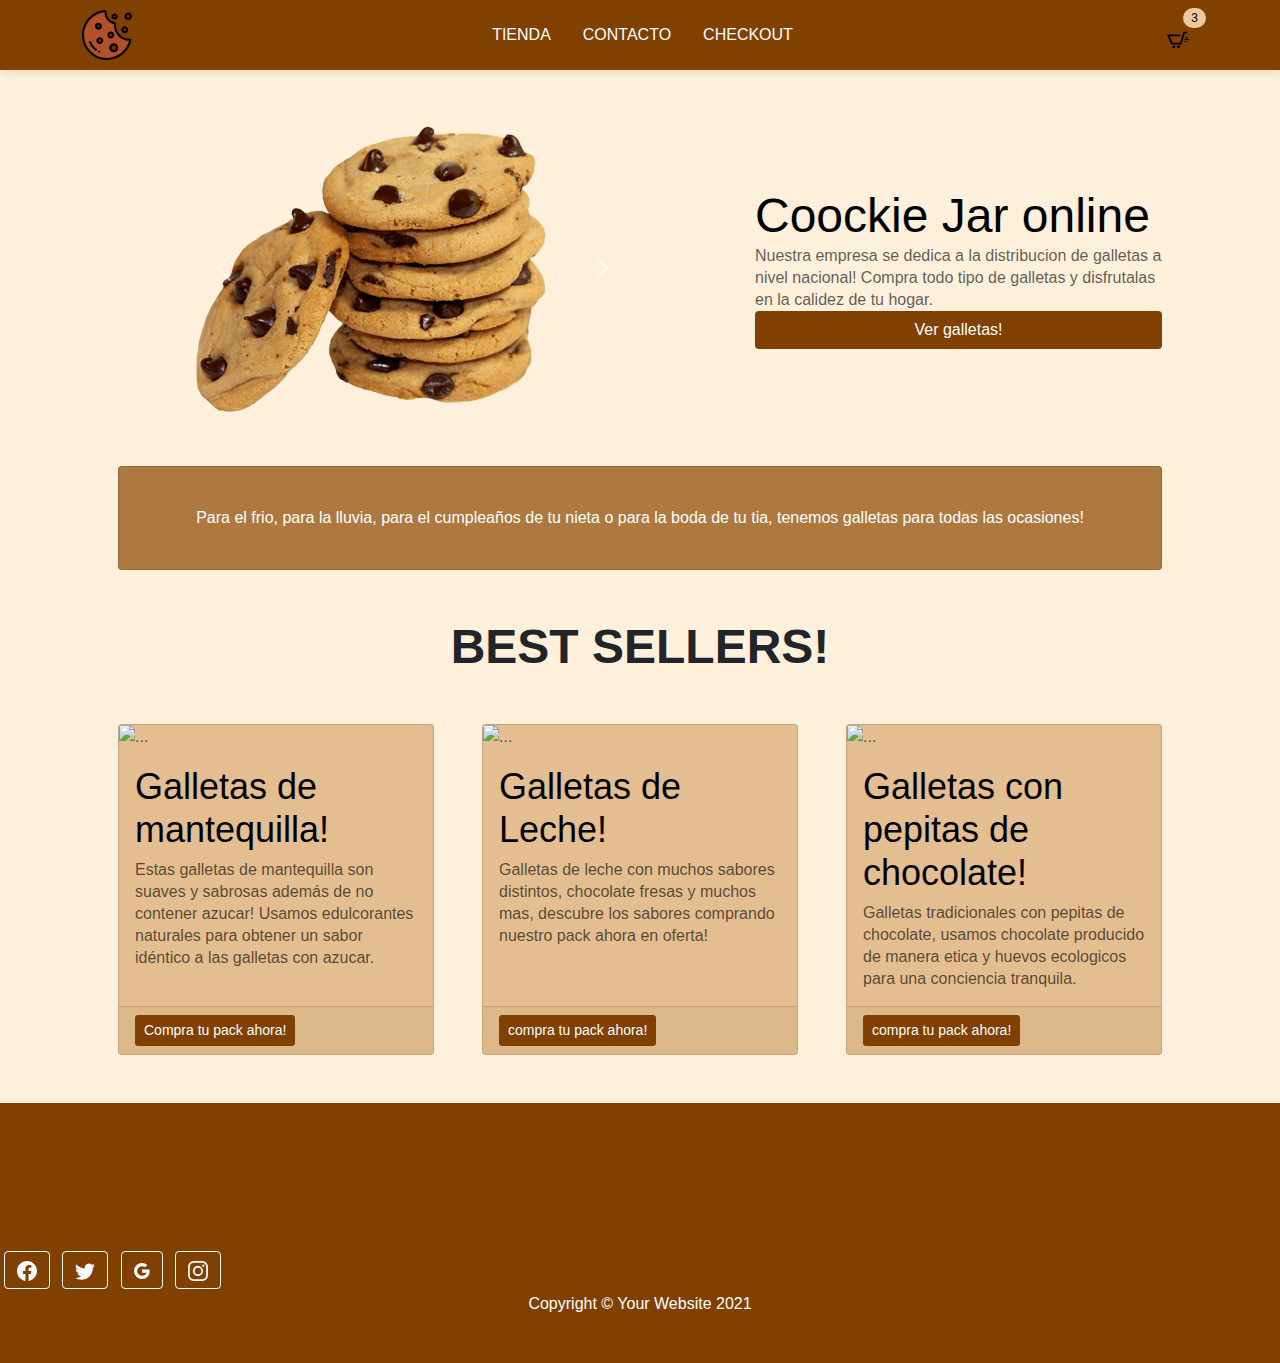
==== commit 7c72c205: "Merge branch 'main' of https://github.com/alex98rf/WORK" ====
--- a/index.html
+++ b/index.html
@@ -669,39 +669,42 @@
         </div>
   <div class="py-5 buton-galletacolor center-block">
     <!-- Section: Social media -->
-    <section class="mb-4">
-      <!-- Facebook -->
-      <a class="btn btn-outline-light btn-floating m-1"role="button"
-        ><svg xmlns="http://www.w3.org/2000/svg" width="20" height="20" fill="currentColor" class="bi bi-facebook" viewBox="0 0 16 16">
-          <path d="M16 8.049c0-4.446-3.582-8.05-8-8.05C3.58 0-.002 3.603-.002 8.05c0 4.017 2.926 7.347 6.75 7.951v-5.625h-2.03V8.05H6.75V6.275c0-2.017 1.195-3.131 3.022-3.131.876 0 1.791.157 1.791.157v1.98h-1.009c-.993 0-1.303.621-1.303 1.258v1.51h2.218l-.354 2.326H9.25V16c3.824-.604 6.75-3.934 6.75-7.951z"></path>
-        </svg>
-      </a>
-
-      <!-- Twitter -->
-      <a class="btn btn-outline-light btn-floating m-1" role="button"
-         ><svg xmlns="http://www.w3.org/2000/svg" width="20" height="20" fill="currentColor" class="bi bi-twitter" viewBox="0 0 16 16">
-            <path d="M5.026 15c6.038 0 9.341-5.003 9.341-9.334 0-.14 0-.282-.006-.422A6.685 6.685 0 0 0 16 3.542a6.658 6.658 0 0 1-1.889.518 3.301 3.301 0 0 0 1.447-1.817 6.533 6.533 0 0 1-2.087.793A3.286 3.286 0 0 0 7.875 6.03a9.325 9.325 0 0 1-6.767-3.429 3.289 3.289 0 0 0 1.018 4.382A3.323 3.323 0 0 1 .64 6.575v.045a3.288 3.288 0 0 0 2.632 3.218 3.203 3.203 0 0 1-.865.115 3.23 3.23 0 0 1-.614-.057 3.283 3.283 0 0 0 3.067 2.277A6.588 6.588 0 0 1 .78 13.58a6.32 6.32 0 0 1-.78-.045A9.344 9.344 0 0 0 5.026 15z"></path>
-          </svg>
-        </button>
-      </a>
-
-      <!-- Google -->
-      <a class="btn btn-outline-light btn-floating m-1" role="button"
-        ><svg xmlns="http://www.w3.org/2000/svg" width="16" height="16" fill="currentColor" class="bi bi-google" viewBox="0 0 16 16">
-          <path d="M15.545 6.558a9.42 9.42 0 0 1 .139 1.626c0 2.434-.87 4.492-2.384 5.885h.002C11.978 15.292 10.158 16 8 16A8 8 0 1 1 8 0a7.689 7.689 0 0 1 5.352 2.082l-2.284 2.284A4.347 4.347 0 0 0 8 3.166c-2.087 0-3.86 1.408-4.492 3.304a4.792 4.792 0 0 0 0 3.063h.003c.635 1.893 2.405 3.301 4.492 3.301 1.078 0 2.004-.276 2.722-.764h-.003a3.702 3.702 0 0 0 1.599-2.431H8v-3.08h7.545z"></path>
-        </svg>
-      </a>
-
-      <!-- Instagram -->
-      <a class="btn btn-outline-light btn-floating m-1" role="button"
-        ><svg xmlns="http://www.w3.org/2000/svg" width="20" height="20" fill="currentColor" class="bi bi-instagram" viewBox="0 0 16 16">
-          <path d="M8 0C5.829 0 5.556.01 4.703.048 3.85.088 3.269.222 2.76.42a3.917 3.917 0 0 0-1.417.923A3.927 3.927 0 0 0 .42 2.76C.222 3.268.087 3.85.048 4.7.01 5.555 0 5.827 0 8.001c0 2.172.01 2.444.048 3.297.04.852.174 1.433.372 1.942.205.526.478.972.923 1.417.444.445.89.719 1.416.923.51.198 1.09.333 1.942.372C5.555 15.99 5.827 16 8 16s2.444-.01 3.298-.048c.851-.04 1.434-.174 1.943-.372a3.916 3.916 0 0 0 1.416-.923c.445-.445.718-.891.923-1.417.197-.509.332-1.09.372-1.942C15.99 10.445 16 10.173 16 8s-.01-2.445-.048-3.299c-.04-.851-.175-1.433-.372-1.941a3.926 3.926 0 0 0-.923-1.417A3.911 3.911 0 0 0 13.24.42c-.51-.198-1.092-.333-1.943-.372C10.443.01 10.172 0 7.998 0h.003zm-.717 1.442h.718c2.136 0 2.389.007 3.232.046.78.035 1.204.166 1.486.275.373.145.64.319.92.599.28.28.453.546.598.92.11.281.24.705.275 1.485.039.843.047 1.096.047 3.231s-.008 2.389-.047 3.232c-.035.78-.166 1.203-.275 1.485a2.47 2.47 0 0 1-.599.919c-.28.28-.546.453-.92.598-.28.11-.704.24-1.485.276-.843.038-1.096.047-3.232.047s-2.39-.009-3.233-.047c-.78-.036-1.203-.166-1.485-.276a2.478 2.478 0 0 1-.92-.598 2.48 2.48 0 0 1-.6-.92c-.109-.281-.24-.705-.275-1.485-.038-.843-.046-1.096-.046-3.233 0-2.136.008-2.388.046-3.231.036-.78.166-1.204.276-1.486.145-.373.319-.64.599-.92.28-.28.546-.453.92-.598.282-.11.705-.24 1.485-.276.738-.034 1.024-.044 2.515-.045v.002zm4.988 1.328a.96.96 0 1 0 0 1.92.96.96 0 0 0 0-1.92zm-4.27 1.122a4.109 4.109 0 1 0 0 8.217 4.109 4.109 0 0 0 0-8.217zm0 1.441a2.667 2.667 0 1 1 0 5.334 2.667 2.667 0 0 1 0-5.334z"></path>
-        </svg>
-      </a>
-    </section>
+    
   </div>
         <!-- Footer-->
         <footer class="py-5 buton-galletacolor">
+          <div class="align-items-center">
+            <section class=" align-content-center">
+              <!-- Facebook -->
+              <a class="btn btn-outline-light btn-floating m-1"role="button"
+                ><svg xmlns="http://www.w3.org/2000/svg" width="20" height="20" fill="currentColor" class="bi bi-facebook" viewBox="0 0 16 16">
+                  <path d="M16 8.049c0-4.446-3.582-8.05-8-8.05C3.58 0-.002 3.603-.002 8.05c0 4.017 2.926 7.347 6.75 7.951v-5.625h-2.03V8.05H6.75V6.275c0-2.017 1.195-3.131 3.022-3.131.876 0 1.791.157 1.791.157v1.98h-1.009c-.993 0-1.303.621-1.303 1.258v1.51h2.218l-.354 2.326H9.25V16c3.824-.604 6.75-3.934 6.75-7.951z"></path>
+                </svg>
+              </a>
+        
+              <!-- Twitter -->
+              <a class="btn btn-outline-light btn-floating m-1" role="button"
+                 ><svg xmlns="http://www.w3.org/2000/svg" width="20" height="20" fill="currentColor" class="bi bi-twitter" viewBox="0 0 16 16">
+                    <path d="M5.026 15c6.038 0 9.341-5.003 9.341-9.334 0-.14 0-.282-.006-.422A6.685 6.685 0 0 0 16 3.542a6.658 6.658 0 0 1-1.889.518 3.301 3.301 0 0 0 1.447-1.817 6.533 6.533 0 0 1-2.087.793A3.286 3.286 0 0 0 7.875 6.03a9.325 9.325 0 0 1-6.767-3.429 3.289 3.289 0 0 0 1.018 4.382A3.323 3.323 0 0 1 .64 6.575v.045a3.288 3.288 0 0 0 2.632 3.218 3.203 3.203 0 0 1-.865.115 3.23 3.23 0 0 1-.614-.057 3.283 3.283 0 0 0 3.067 2.277A6.588 6.588 0 0 1 .78 13.58a6.32 6.32 0 0 1-.78-.045A9.344 9.344 0 0 0 5.026 15z"></path>
+                  </svg>
+                </button>
+              </a>
+        
+              <!-- Google -->
+              <a class="btn btn-outline-light btn-floating m-1" role="button"
+                ><svg xmlns="http://www.w3.org/2000/svg" width="16" height="16" fill="currentColor" class="bi bi-google" viewBox="0 0 16 16">
+                  <path d="M15.545 6.558a9.42 9.42 0 0 1 .139 1.626c0 2.434-.87 4.492-2.384 5.885h.002C11.978 15.292 10.158 16 8 16A8 8 0 1 1 8 0a7.689 7.689 0 0 1 5.352 2.082l-2.284 2.284A4.347 4.347 0 0 0 8 3.166c-2.087 0-3.86 1.408-4.492 3.304a4.792 4.792 0 0 0 0 3.063h.003c.635 1.893 2.405 3.301 4.492 3.301 1.078 0 2.004-.276 2.722-.764h-.003a3.702 3.702 0 0 0 1.599-2.431H8v-3.08h7.545z"></path>
+                </svg>
+              </a>
+        
+              <!-- Instagram -->
+              <a class="btn btn-outline-light btn-floating m-1" role="button"
+                ><svg xmlns="http://www.w3.org/2000/svg" width="20" height="20" fill="currentColor" class="bi bi-instagram" viewBox="0 0 16 16">
+                  <path d="M8 0C5.829 0 5.556.01 4.703.048 3.85.088 3.269.222 2.76.42a3.917 3.917 0 0 0-1.417.923A3.927 3.927 0 0 0 .42 2.76C.222 3.268.087 3.85.048 4.7.01 5.555 0 5.827 0 8.001c0 2.172.01 2.444.048 3.297.04.852.174 1.433.372 1.942.205.526.478.972.923 1.417.444.445.89.719 1.416.923.51.198 1.09.333 1.942.372C5.555 15.99 5.827 16 8 16s2.444-.01 3.298-.048c.851-.04 1.434-.174 1.943-.372a3.916 3.916 0 0 0 1.416-.923c.445-.445.718-.891.923-1.417.197-.509.332-1.09.372-1.942C15.99 10.445 16 10.173 16 8s-.01-2.445-.048-3.299c-.04-.851-.175-1.433-.372-1.941a3.926 3.926 0 0 0-.923-1.417A3.911 3.911 0 0 0 13.24.42c-.51-.198-1.092-.333-1.943-.372C10.443.01 10.172 0 7.998 0h.003zm-.717 1.442h.718c2.136 0 2.389.007 3.232.046.78.035 1.204.166 1.486.275.373.145.64.319.92.599.28.28.453.546.598.92.11.281.24.705.275 1.485.039.843.047 1.096.047 3.231s-.008 2.389-.047 3.232c-.035.78-.166 1.203-.275 1.485a2.47 2.47 0 0 1-.599.919c-.28.28-.546.453-.92.598-.28.11-.704.24-1.485.276-.843.038-1.096.047-3.232.047s-2.39-.009-3.233-.047c-.78-.036-1.203-.166-1.485-.276a2.478 2.478 0 0 1-.92-.598 2.48 2.48 0 0 1-.6-.92c-.109-.281-.24-.705-.275-1.485-.038-.843-.046-1.096-.046-3.233 0-2.136.008-2.388.046-3.231.036-.78.166-1.204.276-1.486.145-.373.319-.64.599-.92.28-.28.546-.453.92-.598.282-.11.705-.24 1.485-.276.738-.034 1.024-.044 2.515-.045v.002zm4.988 1.328a.96.96 0 1 0 0 1.92.96.96 0 0 0 0-1.92zm-4.27 1.122a4.109 4.109 0 1 0 0 8.217 4.109 4.109 0 0 0 0-8.217zm0 1.441a2.667 2.667 0 1 1 0 5.334 2.667 2.667 0 0 1 0-5.334z"></path>
+                </svg>
+              </a>
+            </section>
+          </div>
             <div class="container px-4 px-lg-3"><p class="m-0 text-center text-white">Copyright &copy; Your Website 2021</p></div>
         </footer>
         <!-- Bootstrap core JS-->
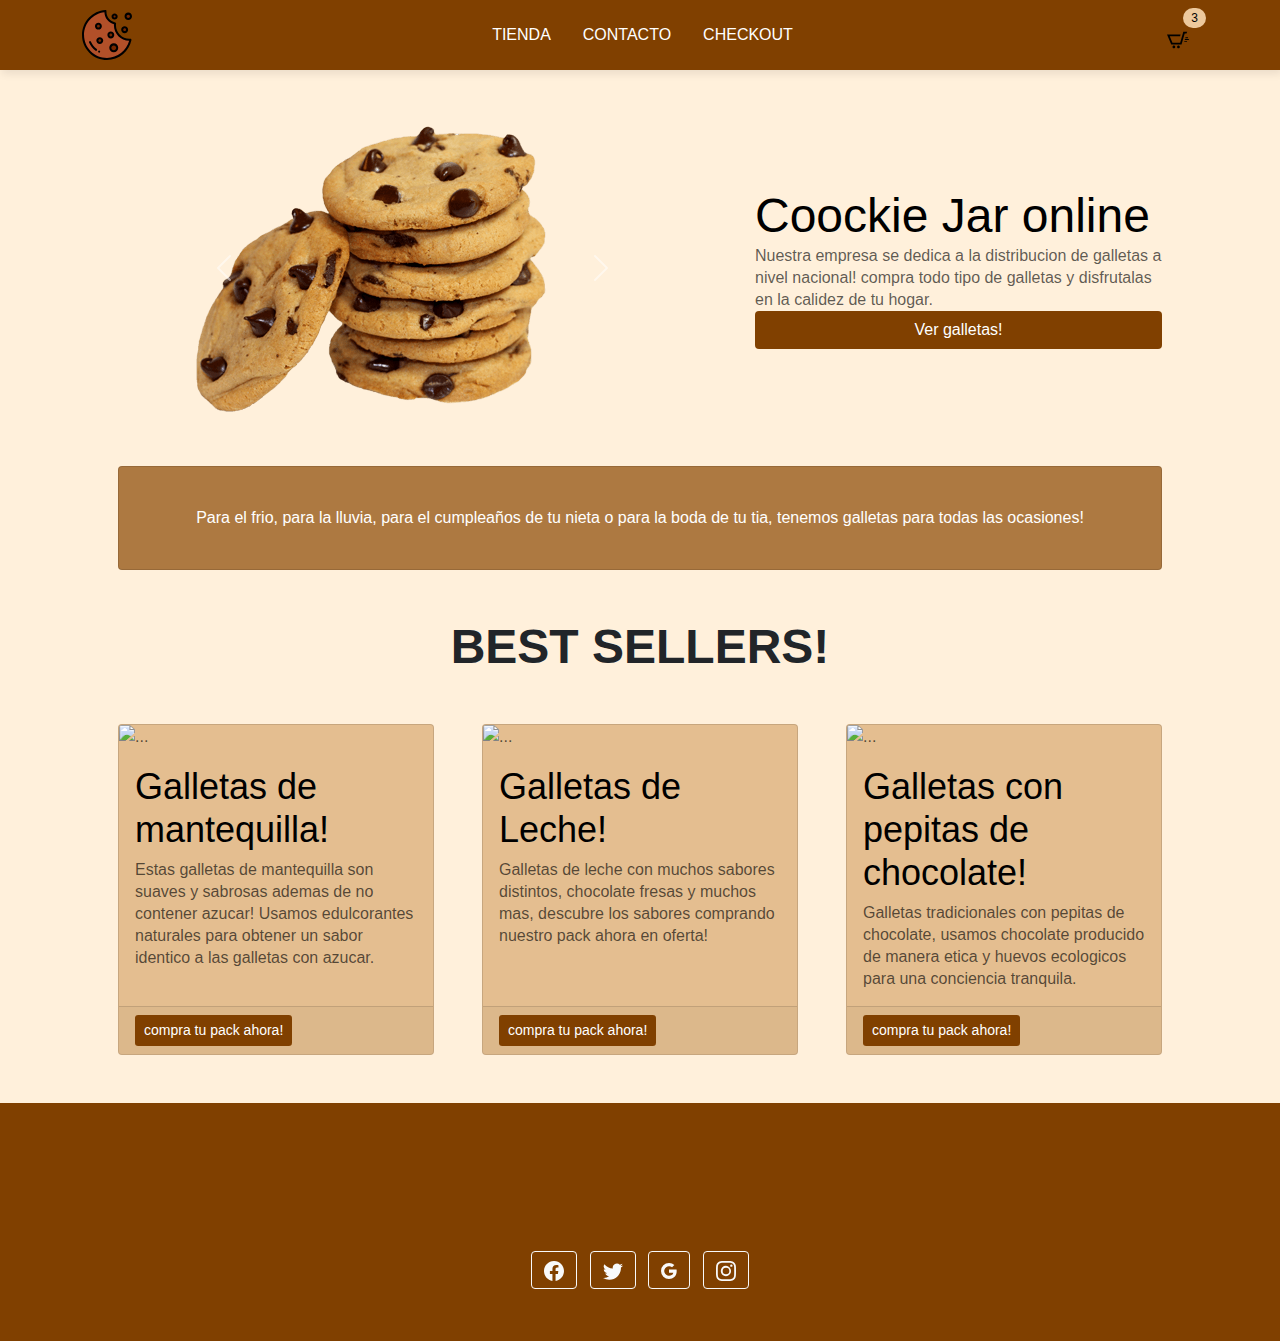
==== commit 0b2483a3: "yanose" ====
--- a/index.html
+++ b/index.html
@@ -619,8 +619,8 @@
                 </div>
                 <div class="col-lg-5">
                     <h1 class="font-weight-light">Coockie Jar online</h1>
-                    <p>Nuestra empresa se dedica a la distribucion de galletas a nivel nacional! Compra todo tipo de galletas y disfrutalas en la calidez de tu hogar.</p>
-                    <a class="btn text-white buton-galletacolor" href="#!">Ver galletas!</a>
+                    <p>Nuestra empresa se dedica a la distribucion de galletas a nivel nacional! compra todo tipo de galletas y disfrutalas en la calidez de tu hogar.</p>
+                    <a class="btn text-white buton-galletacolor" href="tienda.html">Ver galletas!</a>
                 </div>
             </div>
             <!-- Call to Action-->
@@ -640,9 +640,9 @@
                         <img src="assets\imagenes\mantequilla venta.png" class="card-img-top" alt="...">
                         <div class="card-body">
                             <h2 class="card-title">Galletas de mantequilla!</h2>
-                            <p class="card-text">Estas galletas de mantequilla son suaves y sabrosas además de no contener azucar! Usamos edulcorantes naturales para obtener un sabor idéntico a las galletas con azucar.</p>
+                            <p class="card-text">Estas galletas de mantequilla son suaves y sabrosas ademas de no contener azucar! Usamos edulcorantes naturales para obtener un sabor identico a las galletas con azucar.</p>
                         </div>
-                        <div class="card-footer"><a class="buton-galletacolor btn text-white btn-sm" href="#!">Compra tu  pack ahora!</a></div>
+                        <div class="card-footer"><a class="buton-galletacolor btn text-white btn-sm" href="tienda.html">compra tu  pack ahora!</a></div>
                     </div>
                 </div>
                 <div class="col-md-4 mb-5">
@@ -652,7 +652,7 @@
                             <h2 class="card-title">Galletas de Leche!</h2>
                             <p class="card-text">Galletas de leche con muchos sabores distintos, chocolate fresas y  muchos mas, descubre los sabores comprando nuestro pack ahora en oferta! </p>
                         </div>
-                        <div class="card-footer"><a class="buton-galletacolor btn text-white btn-sm" href="#!">compra tu pack ahora!</a></div>
+                        <div class="card-footer"><a class="buton-galletacolor btn text-white btn-sm" href="tienda.html">compra tu pack ahora!</a></div>
                     </div>
                 </div>
                 <div class="col-md-4 mb-5">
@@ -662,7 +662,7 @@
                             <h2 class="card-title">Galletas con pepitas de chocolate!</h2>
                             <p class="card-text">Galletas tradicionales con pepitas de chocolate, usamos chocolate producido de manera etica y huevos ecologicos para una conciencia tranquila.</p>
                         </div>
-                        <div class="card-footer"><a class="buton-galletacolor btn text-white btn-sm" href="#!">compra tu pack ahora!</a></div>
+                        <div class="card-footer"><a class="buton-galletacolor btn text-white btn-sm" href="tienda.html">compra tu pack ahora!</a></div>
                     </div>
                 </div>
             </div>
@@ -672,40 +672,37 @@
     
   </div>
         <!-- Footer-->
-        <footer class="py-5 buton-galletacolor">
-          <div class="align-items-center">
-            <section class=" align-content-center">
-              <!-- Facebook -->
-              <a class="btn btn-outline-light btn-floating m-1"role="button"
-                ><svg xmlns="http://www.w3.org/2000/svg" width="20" height="20" fill="currentColor" class="bi bi-facebook" viewBox="0 0 16 16">
-                  <path d="M16 8.049c0-4.446-3.582-8.05-8-8.05C3.58 0-.002 3.603-.002 8.05c0 4.017 2.926 7.347 6.75 7.951v-5.625h-2.03V8.05H6.75V6.275c0-2.017 1.195-3.131 3.022-3.131.876 0 1.791.157 1.791.157v1.98h-1.009c-.993 0-1.303.621-1.303 1.258v1.51h2.218l-.354 2.326H9.25V16c3.824-.604 6.75-3.934 6.75-7.951z"></path>
+        <footer class="py-5 buton-galletacolor margin-auto">
+          
+          
+            <div class="container px-4 px-lg-3"><p class="m-0 text-center text-white">
+              <a href="error404.html" class="btn btn-outline-light btn-floating m-1"role="button"
+              ><svg xmlns="http://www.w3.org/2000/svg" width="20" height="20" fill="currentColor" class="bi bi-facebook" viewBox="0 0 16 16">
+                <path d="M16 8.049c0-4.446-3.582-8.05-8-8.05C3.58 0-.002 3.603-.002 8.05c0 4.017 2.926 7.347 6.75 7.951v-5.625h-2.03V8.05H6.75V6.275c0-2.017 1.195-3.131 3.022-3.131.876 0 1.791.157 1.791.157v1.98h-1.009c-.993 0-1.303.621-1.303 1.258v1.51h2.218l-.354 2.326H9.25V16c3.824-.604 6.75-3.934 6.75-7.951z"></path>
+              </svg>
+            </a>
+      
+            <!-- Twitter -->
+            <a href="error404.html"class="btn btn-outline-light btn-floating m-1" role="button"
+               ><svg xmlns="http://www.w3.org/2000/svg" width="20" height="20" fill="currentColor" class="bi bi-twitter" viewBox="0 0 16 16">
+                  <path d="M5.026 15c6.038 0 9.341-5.003 9.341-9.334 0-.14 0-.282-.006-.422A6.685 6.685 0 0 0 16 3.542a6.658 6.658 0 0 1-1.889.518 3.301 3.301 0 0 0 1.447-1.817 6.533 6.533 0 0 1-2.087.793A3.286 3.286 0 0 0 7.875 6.03a9.325 9.325 0 0 1-6.767-3.429 3.289 3.289 0 0 0 1.018 4.382A3.323 3.323 0 0 1 .64 6.575v.045a3.288 3.288 0 0 0 2.632 3.218 3.203 3.203 0 0 1-.865.115 3.23 3.23 0 0 1-.614-.057 3.283 3.283 0 0 0 3.067 2.277A6.588 6.588 0 0 1 .78 13.58a6.32 6.32 0 0 1-.78-.045A9.344 9.344 0 0 0 5.026 15z"></path>
                 </svg>
-              </a>
-        
-              <!-- Twitter -->
-              <a class="btn btn-outline-light btn-floating m-1" role="button"
-                 ><svg xmlns="http://www.w3.org/2000/svg" width="20" height="20" fill="currentColor" class="bi bi-twitter" viewBox="0 0 16 16">
-                    <path d="M5.026 15c6.038 0 9.341-5.003 9.341-9.334 0-.14 0-.282-.006-.422A6.685 6.685 0 0 0 16 3.542a6.658 6.658 0 0 1-1.889.518 3.301 3.301 0 0 0 1.447-1.817 6.533 6.533 0 0 1-2.087.793A3.286 3.286 0 0 0 7.875 6.03a9.325 9.325 0 0 1-6.767-3.429 3.289 3.289 0 0 0 1.018 4.382A3.323 3.323 0 0 1 .64 6.575v.045a3.288 3.288 0 0 0 2.632 3.218 3.203 3.203 0 0 1-.865.115 3.23 3.23 0 0 1-.614-.057 3.283 3.283 0 0 0 3.067 2.277A6.588 6.588 0 0 1 .78 13.58a6.32 6.32 0 0 1-.78-.045A9.344 9.344 0 0 0 5.026 15z"></path>
-                  </svg>
-                </button>
-              </a>
-        
-              <!-- Google -->
-              <a class="btn btn-outline-light btn-floating m-1" role="button"
-                ><svg xmlns="http://www.w3.org/2000/svg" width="16" height="16" fill="currentColor" class="bi bi-google" viewBox="0 0 16 16">
-                  <path d="M15.545 6.558a9.42 9.42 0 0 1 .139 1.626c0 2.434-.87 4.492-2.384 5.885h.002C11.978 15.292 10.158 16 8 16A8 8 0 1 1 8 0a7.689 7.689 0 0 1 5.352 2.082l-2.284 2.284A4.347 4.347 0 0 0 8 3.166c-2.087 0-3.86 1.408-4.492 3.304a4.792 4.792 0 0 0 0 3.063h.003c.635 1.893 2.405 3.301 4.492 3.301 1.078 0 2.004-.276 2.722-.764h-.003a3.702 3.702 0 0 0 1.599-2.431H8v-3.08h7.545z"></path>
-                </svg>
-              </a>
-        
-              <!-- Instagram -->
-              <a class="btn btn-outline-light btn-floating m-1" role="button"
-                ><svg xmlns="http://www.w3.org/2000/svg" width="20" height="20" fill="currentColor" class="bi bi-instagram" viewBox="0 0 16 16">
-                  <path d="M8 0C5.829 0 5.556.01 4.703.048 3.85.088 3.269.222 2.76.42a3.917 3.917 0 0 0-1.417.923A3.927 3.927 0 0 0 .42 2.76C.222 3.268.087 3.85.048 4.7.01 5.555 0 5.827 0 8.001c0 2.172.01 2.444.048 3.297.04.852.174 1.433.372 1.942.205.526.478.972.923 1.417.444.445.89.719 1.416.923.51.198 1.09.333 1.942.372C5.555 15.99 5.827 16 8 16s2.444-.01 3.298-.048c.851-.04 1.434-.174 1.943-.372a3.916 3.916 0 0 0 1.416-.923c.445-.445.718-.891.923-1.417.197-.509.332-1.09.372-1.942C15.99 10.445 16 10.173 16 8s-.01-2.445-.048-3.299c-.04-.851-.175-1.433-.372-1.941a3.926 3.926 0 0 0-.923-1.417A3.911 3.911 0 0 0 13.24.42c-.51-.198-1.092-.333-1.943-.372C10.443.01 10.172 0 7.998 0h.003zm-.717 1.442h.718c2.136 0 2.389.007 3.232.046.78.035 1.204.166 1.486.275.373.145.64.319.92.599.28.28.453.546.598.92.11.281.24.705.275 1.485.039.843.047 1.096.047 3.231s-.008 2.389-.047 3.232c-.035.78-.166 1.203-.275 1.485a2.47 2.47 0 0 1-.599.919c-.28.28-.546.453-.92.598-.28.11-.704.24-1.485.276-.843.038-1.096.047-3.232.047s-2.39-.009-3.233-.047c-.78-.036-1.203-.166-1.485-.276a2.478 2.478 0 0 1-.92-.598 2.48 2.48 0 0 1-.6-.92c-.109-.281-.24-.705-.275-1.485-.038-.843-.046-1.096-.046-3.233 0-2.136.008-2.388.046-3.231.036-.78.166-1.204.276-1.486.145-.373.319-.64.599-.92.28-.28.546-.453.92-.598.282-.11.705-.24 1.485-.276.738-.034 1.024-.044 2.515-.045v.002zm4.988 1.328a.96.96 0 1 0 0 1.92.96.96 0 0 0 0-1.92zm-4.27 1.122a4.109 4.109 0 1 0 0 8.217 4.109 4.109 0 0 0 0-8.217zm0 1.441a2.667 2.667 0 1 1 0 5.334 2.667 2.667 0 0 1 0-5.334z"></path>
-                </svg>
-              </a>
-            </section>
-          </div>
-            <div class="container px-4 px-lg-3"><p class="m-0 text-center text-white">Copyright &copy; Your Website 2021</p></div>
+              </button>
+            </a>
+      
+            <!-- Google -->
+            <a href="error404.html" class="btn btn-outline-light btn-floating m-1" role="button"
+              ><svg xmlns="http://www.w3.org/2000/svg" width="16" height="16" fill="currentColor" class="bi bi-google" viewBox="0 0 16 16">
+                <path d="M15.545 6.558a9.42 9.42 0 0 1 .139 1.626c0 2.434-.87 4.492-2.384 5.885h.002C11.978 15.292 10.158 16 8 16A8 8 0 1 1 8 0a7.689 7.689 0 0 1 5.352 2.082l-2.284 2.284A4.347 4.347 0 0 0 8 3.166c-2.087 0-3.86 1.408-4.492 3.304a4.792 4.792 0 0 0 0 3.063h.003c.635 1.893 2.405 3.301 4.492 3.301 1.078 0 2.004-.276 2.722-.764h-.003a3.702 3.702 0 0 0 1.599-2.431H8v-3.08h7.545z"></path>
+              </svg>
+            </a>
+      
+            <!-- Instagram -->
+            <a href="error404.html" class="btn btn-outline-light btn-floating m-1" role="button"
+              ><svg xmlns="http://www.w3.org/2000/svg" width="20" height="20" fill="currentColor" class="bi bi-instagram" viewBox="0 0 16 16">
+                <path d="M8 0C5.829 0 5.556.01 4.703.048 3.85.088 3.269.222 2.76.42a3.917 3.917 0 0 0-1.417.923A3.927 3.927 0 0 0 .42 2.76C.222 3.268.087 3.85.048 4.7.01 5.555 0 5.827 0 8.001c0 2.172.01 2.444.048 3.297.04.852.174 1.433.372 1.942.205.526.478.972.923 1.417.444.445.89.719 1.416.923.51.198 1.09.333 1.942.372C5.555 15.99 5.827 16 8 16s2.444-.01 3.298-.048c.851-.04 1.434-.174 1.943-.372a3.916 3.916 0 0 0 1.416-.923c.445-.445.718-.891.923-1.417.197-.509.332-1.09.372-1.942C15.99 10.445 16 10.173 16 8s-.01-2.445-.048-3.299c-.04-.851-.175-1.433-.372-1.941a3.926 3.926 0 0 0-.923-1.417A3.911 3.911 0 0 0 13.24.42c-.51-.198-1.092-.333-1.943-.372C10.443.01 10.172 0 7.998 0h.003zm-.717 1.442h.718c2.136 0 2.389.007 3.232.046.78.035 1.204.166 1.486.275.373.145.64.319.92.599.28.28.453.546.598.92.11.281.24.705.275 1.485.039.843.047 1.096.047 3.231s-.008 2.389-.047 3.232c-.035.78-.166 1.203-.275 1.485a2.47 2.47 0 0 1-.599.919c-.28.28-.546.453-.92.598-.28.11-.704.24-1.485.276-.843.038-1.096.047-3.232.047s-2.39-.009-3.233-.047c-.78-.036-1.203-.166-1.485-.276a2.478 2.478 0 0 1-.92-.598 2.48 2.48 0 0 1-.6-.92c-.109-.281-.24-.705-.275-1.485-.038-.843-.046-1.096-.046-3.233 0-2.136.008-2.388.046-3.231.036-.78.166-1.204.276-1.486.145-.373.319-.64.599-.92.28-.28.546-.453.92-.598.282-.11.705-.24 1.485-.276.738-.034 1.024-.044 2.515-.045v.002zm4.988 1.328a.96.96 0 1 0 0 1.92.96.96 0 0 0 0-1.92zm-4.27 1.122a4.109 4.109 0 1 0 0 8.217 4.109 4.109 0 0 0 0-8.217zm0 1.441a2.667 2.667 0 1 1 0 5.334 2.667 2.667 0 0 1 0-5.334z"></path>
+              </svg>
+            </a></p></div>
         </footer>
         <!-- Bootstrap core JS-->
         <script src="https://cdn.jsdelivr.net/npm/bootstrap@5.1.3/dist/js/bootstrap.bundle.min.js"></script>
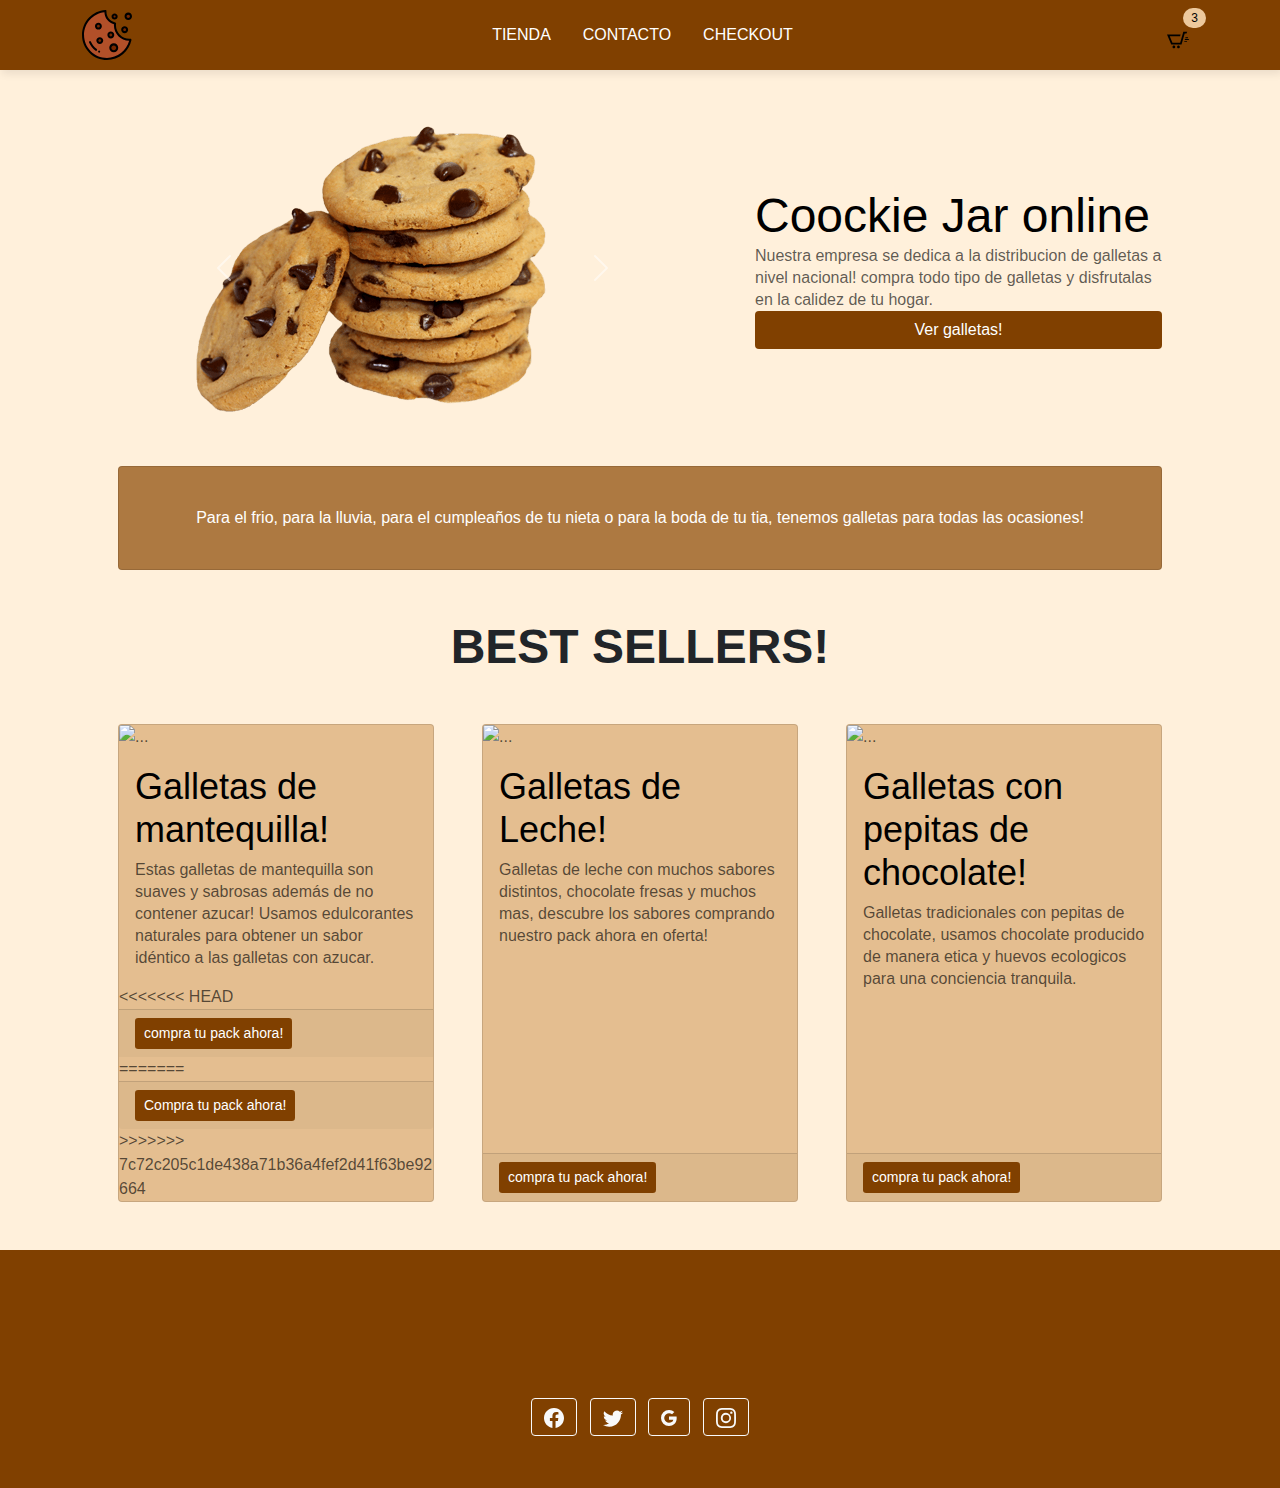
==== commit e5874e93: "Merge branch 'main' of https://github.com/alex98rf/WORK" ====
--- a/index.html
+++ b/index.html
@@ -640,9 +640,13 @@
                         <img src="assets\imagenes\mantequilla venta.png" class="card-img-top" alt="...">
                         <div class="card-body">
                             <h2 class="card-title">Galletas de mantequilla!</h2>
-                            <p class="card-text">Estas galletas de mantequilla son suaves y sabrosas ademas de no contener azucar! Usamos edulcorantes naturales para obtener un sabor identico a las galletas con azucar.</p>
+                            <p class="card-text">Estas galletas de mantequilla son suaves y sabrosas además de no contener azucar! Usamos edulcorantes naturales para obtener un sabor idéntico a las galletas con azucar.</p>
                         </div>
+<<<<<<< HEAD
                         <div class="card-footer"><a class="buton-galletacolor btn text-white btn-sm" href="tienda.html">compra tu  pack ahora!</a></div>
+=======
+                        <div class="card-footer"><a class="buton-galletacolor btn text-white btn-sm" href="#!">Compra tu  pack ahora!</a></div>
+>>>>>>> 7c72c205c1de438a71b36a4fef2d41f63be92664
                     </div>
                 </div>
                 <div class="col-md-4 mb-5">
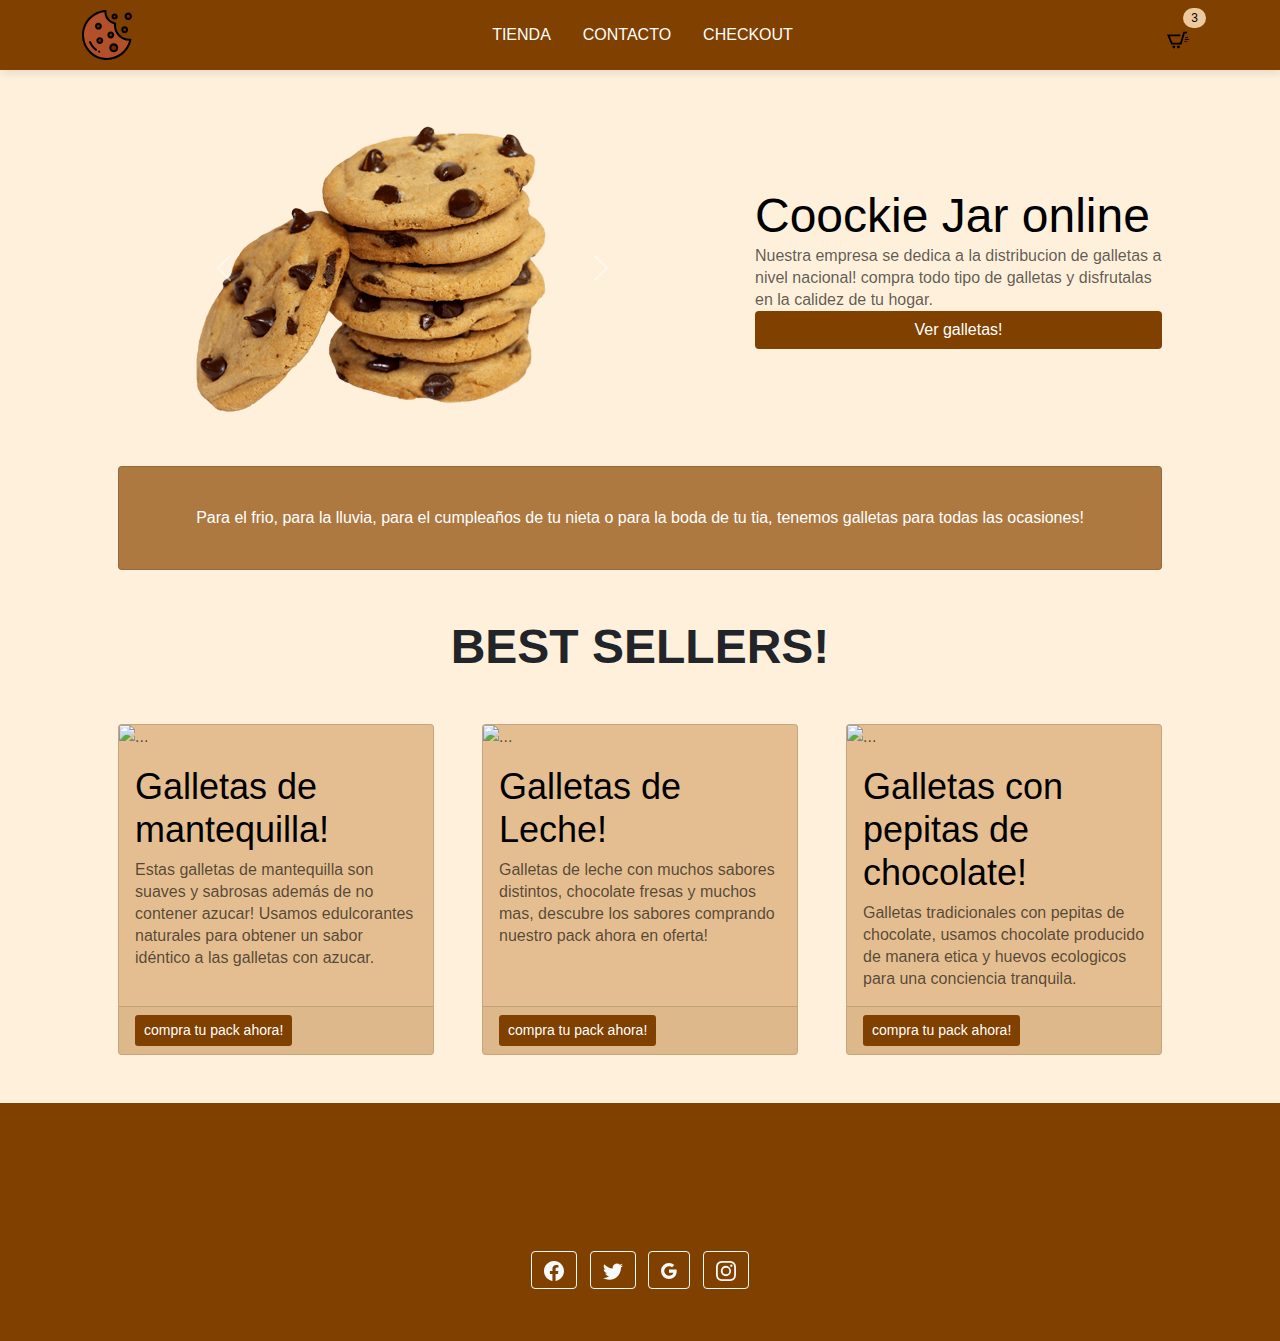
==== commit 4a7baf4a: "footer" ====
--- a/index.html
+++ b/index.html
@@ -642,11 +642,7 @@
                             <h2 class="card-title">Galletas de mantequilla!</h2>
                             <p class="card-text">Estas galletas de mantequilla son suaves y sabrosas además de no contener azucar! Usamos edulcorantes naturales para obtener un sabor idéntico a las galletas con azucar.</p>
                         </div>
-<<<<<<< HEAD
                         <div class="card-footer"><a class="buton-galletacolor btn text-white btn-sm" href="tienda.html">compra tu  pack ahora!</a></div>
-=======
-                        <div class="card-footer"><a class="buton-galletacolor btn text-white btn-sm" href="#!">Compra tu  pack ahora!</a></div>
->>>>>>> 7c72c205c1de438a71b36a4fef2d41f63be92664
                     </div>
                 </div>
                 <div class="col-md-4 mb-5">
